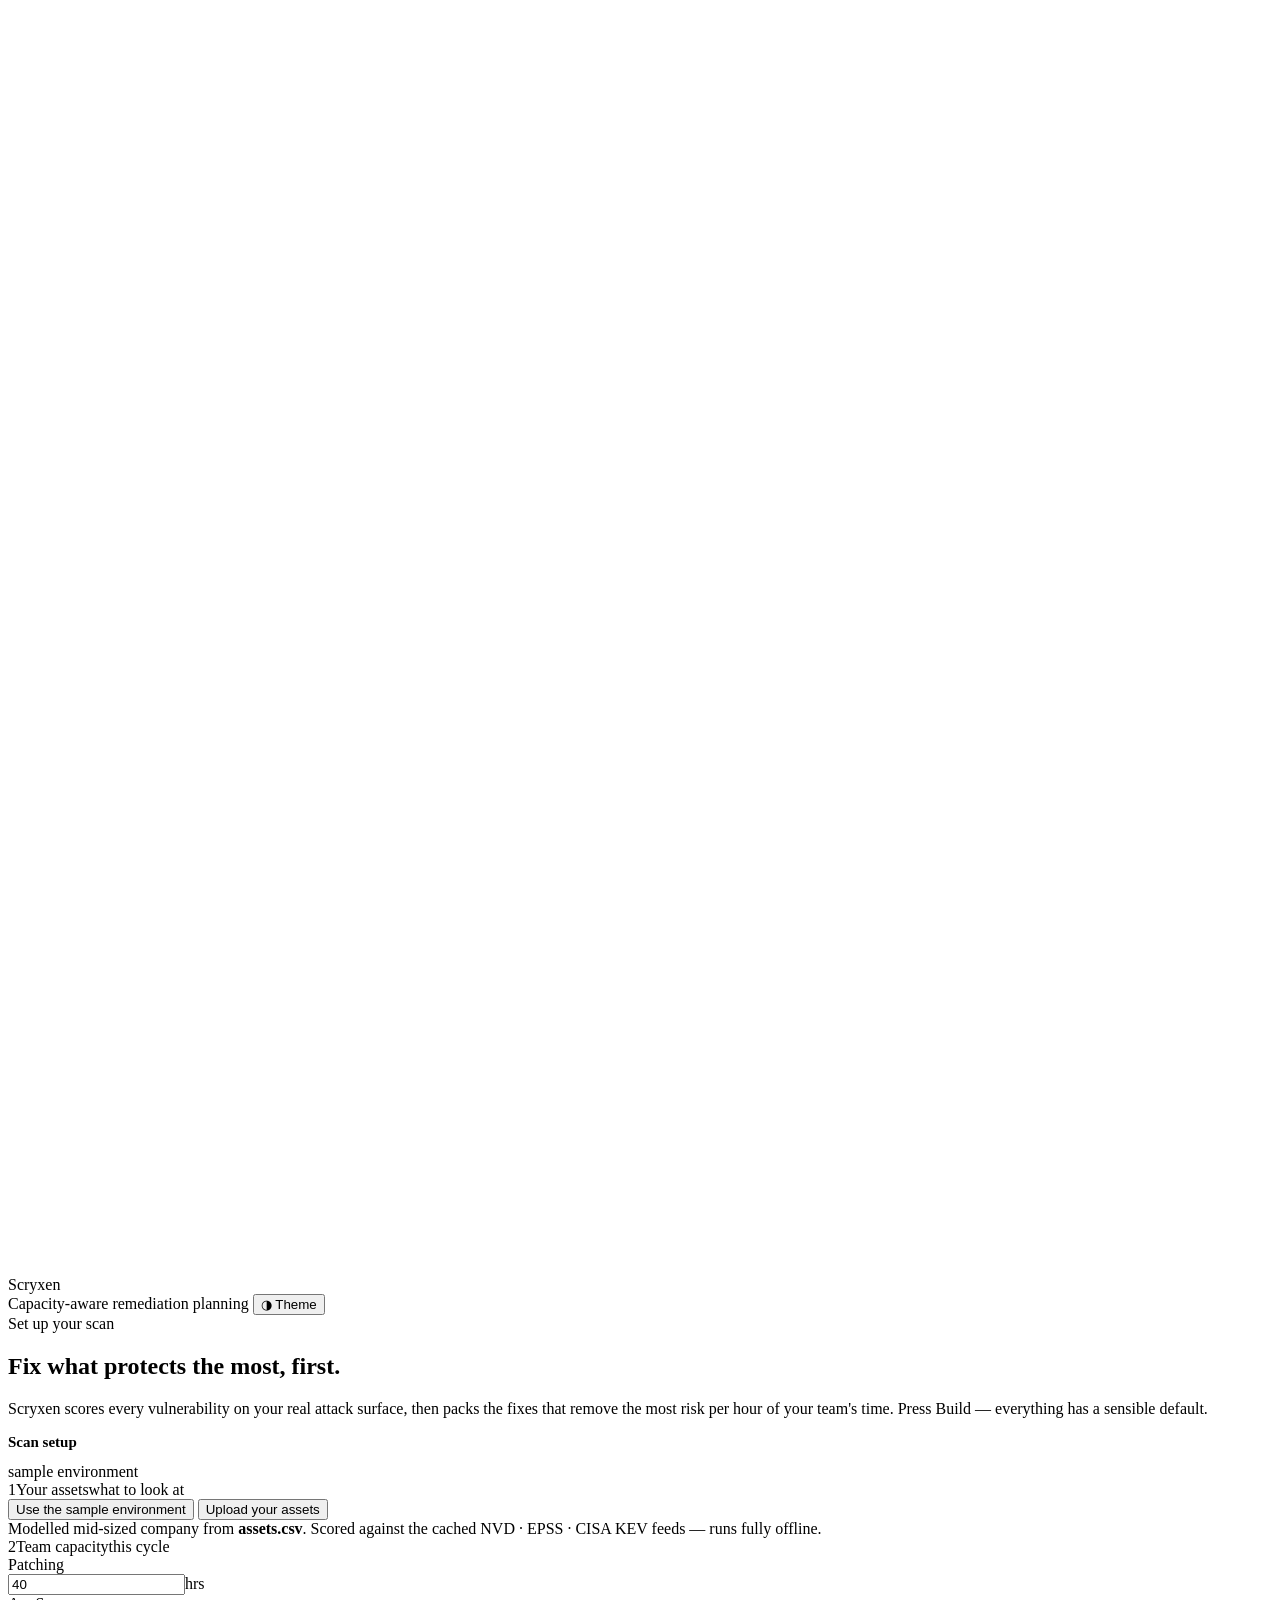
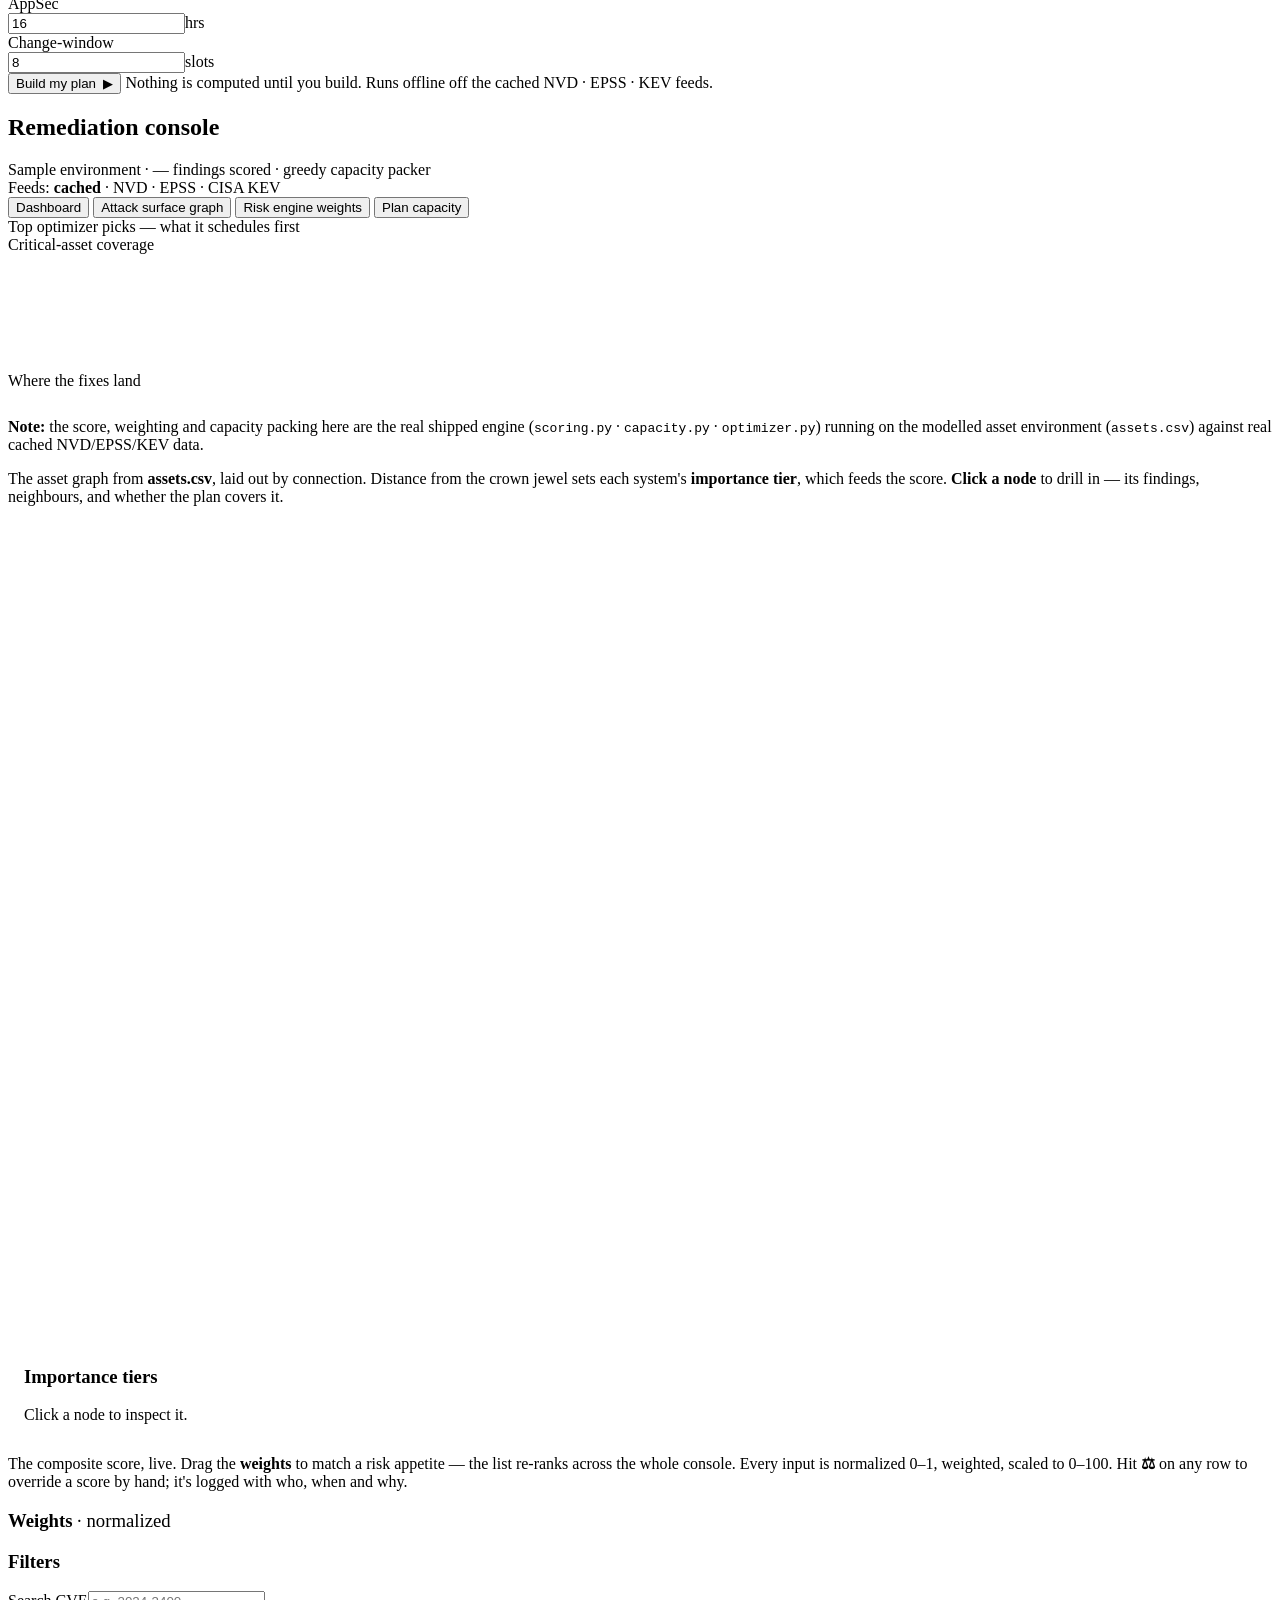
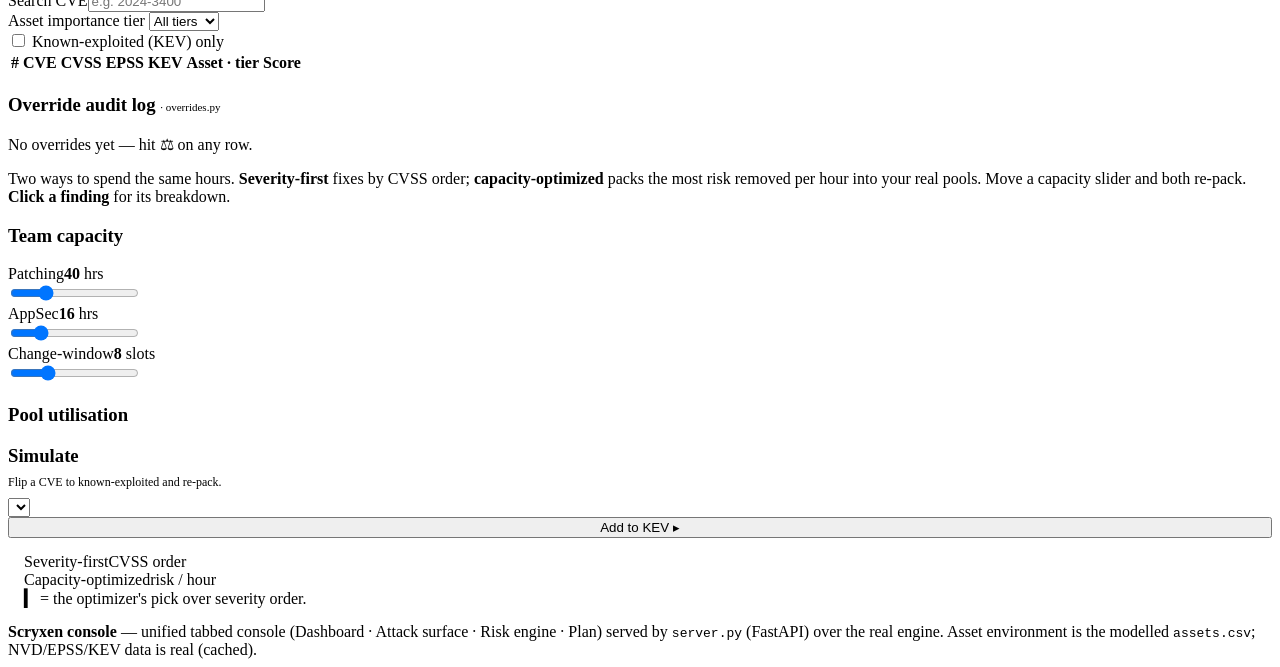
==== web/index.html @ 6d4374c4 "Rebuild console as a FastAPI web app; retire Streamlit (epic #6) The approved v2 design is a bespoke" ====
<!doctype html>
<html lang="en">
<head>
<meta charset="utf-8">
<meta name="viewport" content="width=device-width,initial-scale=1">
<title>Scryxen — Remediation Console</title>
<link rel="stylesheet" href="/static/styles.css">
</head>
<body>

<div class="topbar"><div class="wrap">
  <div class="brand">
    <svg class="glyph" viewBox="0 0 32 32" fill="none" aria-hidden="true">
      <circle cx="16" cy="16" r="13" stroke="var(--accent)" stroke-width="2"/>
      <circle cx="16" cy="16" r="5.4" stroke="var(--accent)" stroke-width="2"/>
      <circle cx="16" cy="16" r="1.9" fill="var(--accent)"/>
      <path d="M16 3v4M16 25v4M3 16h4M25 16h4" stroke="var(--accent)" stroke-width="2" stroke-linecap="round"/>
    </svg>
    Scryxen
  </div>
  <span class="tag">Capacity-aware remediation planning</span>
  <span class="spacer"></span>
  <button class="tbtn" id="editBtn" style="display:none" onclick="showIntake()">◀ Edit scan</button>
  <button class="tbtn" onclick="toggleTheme()" aria-label="Toggle theme"><span id="themeIcon">◑</span> Theme</button>
</div></div>

<!-- INTAKE -->
<section id="intake"><div class="wrap">
  <div class="hero">
    <div class="eyebrow">Set up your scan</div>
    <h1>Fix what protects the most, first.</h1>
    <p>Scryxen scores every vulnerability on your real attack surface, then packs the fixes that remove the most risk per hour of your team's time. Press Build — everything has a sensible default.</p>
  </div>
  <div class="setup card">
    <div class="setup-h"><h2 style="font-size:15px">Scan setup</h2><span class="pill t-medium"><span class="dot bg-medium"></span><span id="setupMeta">sample environment</span></span></div>
    <div class="step">
      <div class="step-lab"><span class="step-num">1</span><span class="t">Your assets</span><span class="h">what to look at</span></div>
      <div class="seg" role="group" aria-label="Asset source">
        <button aria-pressed="true" onclick="segPick(this)">Use the sample environment</button>
        <button aria-pressed="false" onclick="segPick(this)" title="CSV upload is a later story">Upload your assets</button>
      </div>
      <div class="drop">Modelled mid-sized company from <b>assets.csv</b>. Scored against the cached NVD · EPSS · CISA&nbsp;KEV feeds — runs fully offline.</div>
    </div>
    <div class="step">
      <div class="step-lab"><span class="step-num">2</span><span class="t">Team capacity</span><span class="h">this cycle</span></div>
      <div class="caps">
        <div class="cap"><div class="l">Patching</div><div class="v"><input id="ci_pat" value="40"><span class="u">hrs</span></div></div>
        <div class="cap"><div class="l">AppSec</div><div class="v"><input id="ci_app" value="16"><span class="u">hrs</span></div></div>
        <div class="cap"><div class="l">Change-window</div><div class="v"><input id="ci_cw" value="8"><span class="u">slots</span></div></div>
      </div>
    </div>
    <div class="build">
      <button class="primary" onclick="showBoard()">Build my plan&nbsp;&nbsp;▶</button>
      <span class="note">Nothing is computed until you build. Runs offline off the cached NVD · EPSS · KEV feeds.</span>
    </div>
  </div>
</div></section>

<!-- BOARD -->
<section id="board"><div class="wrap">
  <div class="board-head">
    <div><h2>Remediation console</h2><div class="meta"><span id="metaSource">Sample environment</span> · <span id="metaFindings">—</span> findings scored · greedy capacity packer</div></div>
    <span class="src"><span class="live"></span> Feeds: <b style="color:var(--good);font-weight:640">cached</b> · NVD · EPSS · CISA&nbsp;KEV</span>
  </div>

  <nav class="tabs" id="tabs">
    <button data-tab="dash" class="active">Dashboard</button>
    <button data-tab="map">Attack surface <span class="pip">graph</span></button>
    <button data-tab="engine">Risk engine <span class="pip">weights</span></button>
    <button data-tab="plan">Plan <span class="pip">capacity</span></button>
  </nav>

  <!-- DASHBOARD -->
  <div class="view active" id="view-dash">
    <div class="kpis" id="kpis"></div>
    <div class="ov-grid">
      <div class="card">
        <div class="card-h">Top optimizer picks <span class="sub">— what it schedules first</span></div>
        <div id="topPicks"></div>
      </div>
      <div style="display:flex; flex-direction:column; gap:18px">
        <div class="card">
          <div class="card-h">Critical-asset coverage</div>
          <div class="donut"><svg width="96" height="96" viewBox="0 0 42 42" id="donut"></svg>
            <div class="lgd" id="donutLgd"></div></div>
        </div>
        <div class="card">
          <div class="card-h">Where the fixes land</div>
          <div style="padding:14px 16px" id="tierSpread"></div>
        </div>
      </div>
    </div>
    <div class="caveat"><b>Note:</b> the score, weighting and capacity packing here are the real shipped engine (<code>scoring.py</code> · <code>capacity.py</code> · <code>optimizer.py</code>) running on the modelled asset environment (<code>assets.csv</code>) against real cached NVD/EPSS/KEV data.</div>
  </div>

  <!-- ATTACK SURFACE -->
  <div class="view" id="view-map">
    <p class="sec-note">The asset graph from <b>assets.csv</b>, laid out by connection. Distance from the crown jewel sets each system's <b>importance tier</b>, which feeds the score. <b>Click a node</b> to drill in — its findings, neighbours, and whether the plan covers it.</p>
    <div class="mapgrid">
      <div class="card mapcard"><svg class="net" id="net" viewBox="0 0 940 600" role="img" aria-label="Asset connection graph"></svg></div>
      <div class="side">
        <div class="card" style="padding:14px 16px">
          <h3>Importance tiers</h3>
          <div class="legend" id="legend"></div>
          <div class="detail" id="detail"><div class="empty">Click a node to inspect it.</div></div>
        </div>
      </div>
    </div>
  </div>

  <!-- RISK ENGINE -->
  <div class="view" id="view-engine">
    <p class="sec-note">The composite score, live. Drag the <b>weights</b> to match a risk appetite — the list re-ranks across the whole console. Every input is normalized 0–1, weighted, scaled to 0–100. Hit <b>⚖</b> on any row to override a score by hand; it's logged with who, when and why.</p>
    <div class="enginegrid">
      <div class="card controls">
        <h3>Weights <span style="text-transform:none;letter-spacing:0;font-weight:400;color:var(--ink-3)">· normalized</span></h3>
        <div class="presets" id="presets"></div>
        <div id="sliders" style="margin-top:10px"></div>
        <h3>Filters</h3>
        <div class="fld"><label>Search CVE</label><input type="text" id="search" placeholder="e.g. 2024-3400"></div>
        <div class="fld"><label>Asset importance tier</label>
          <select id="ftier"><option value="">All tiers</option><option>critical</option><option>high</option><option>medium</option><option>low</option></select></div>
        <label class="togg"><input type="checkbox" id="fkev"> Known-exploited (KEV) only</label>
      </div>
      <div>
        <div class="tablehead"><div class="count" id="count"></div><div class="count" id="wsum"></div></div>
        <div class="card scroll">
          <table><thead><tr><th>#</th><th>CVE</th><th class="r">CVSS</th><th class="r">EPSS</th><th>KEV</th><th>Asset · tier</th><th class="r">Score</th><th></th></tr></thead>
          <tbody id="rows"></tbody></table>
        </div>
        <div class="card audit">
          <h3>Override audit log <span style="font-weight:400;color:var(--ink-3);font-size:11px">· overrides.py</span></h3>
          <div id="auditlog"><div class="aud-empty">No overrides yet — hit ⚖ on any row.</div></div>
        </div>
      </div>
    </div>
  </div>

  <!-- PLAN -->
  <div class="view" id="view-plan">
    <p class="sec-note">Two ways to spend the same hours. <b>Severity-first</b> fixes by CVSS order; <b>capacity-optimized</b> packs the most risk removed per hour into your real pools. Move a capacity slider and both re-pack. <b>Click a finding</b> for its breakdown.</p>
    <div class="plangrid">
      <div class="card controls" style="position:sticky;top:70px">
        <h3>Team capacity</h3>
        <div class="slider"><div class="row"><span>Patching</span><span class="vv"><b id="pv_pat">40</b> hrs</span></div>
          <input type="range" min="0" max="160" value="40" id="cap_pat" oninput="setCap('patching',this.value)"></div>
        <div class="slider"><div class="row"><span>AppSec</span><span class="vv"><b id="pv_app">16</b> hrs</span></div>
          <input type="range" min="0" max="80" value="16" id="cap_app" oninput="setCap('appsec',this.value)"></div>
        <div class="slider"><div class="row"><span>Change-window</span><span class="vv"><b id="pv_cw">8</b> slots</span></div>
          <input type="range" min="0" max="30" value="8" id="cap_cw" oninput="setCap('change_window',this.value)"></div>
        <h3>Pool utilisation</h3>
        <div class="poolbars" id="poolbars"></div>
        <h3 style="margin-bottom:8px">Simulate</h3>
        <p style="font-size:12px;color:var(--ink-2);margin:0 0 8px">Flip a CVE to known-exploited and re-pack.</p>
        <div class="fld"><select id="kevSim"></select></div>
        <button class="ghost" style="width:100%" onclick="toggleKevSim()">Add to KEV ▸</button>
      </div>
      <div class="card"><div style="padding:15px 16px">
        <div class="plans">
          <div>
            <div class="plan-h"><span class="name">Severity-first</span><span class="sub">CVSS order</span></div>
            <div class="rows" id="baseRows"></div>
            <div class="plan-foot" id="baseFoot"></div>
          </div>
          <div>
            <div class="plan-h opt"><span class="name">Capacity-optimized</span><span class="sub">risk / hour</span></div>
            <div class="rows" id="optRows"></div>
            <div class="plan-foot"><span style="color:var(--accent-ink);font-weight:640">▎</span> = the optimizer's pick over severity order.</div>
          </div>
        </div>
      </div></div>
    </div>
  </div>
</div></section>

<div class="footnote">
  <b>Scryxen console</b> — unified tabbed console (Dashboard · Attack surface · Risk engine · Plan) served by <code>server.py</code> (FastAPI) over the real engine. Asset environment is the modelled <code>assets.csv</code>; NVD/EPSS/KEV data is real (cached).
</div>

<div class="scrim" id="scrim" onclick="if(event.target===this)closeModal()"><div class="modal" id="modal" role="dialog" aria-modal="true"></div></div>
<div class="tip" id="tip"></div>

<script src="/static/app.js"></script>
</body>
</html>
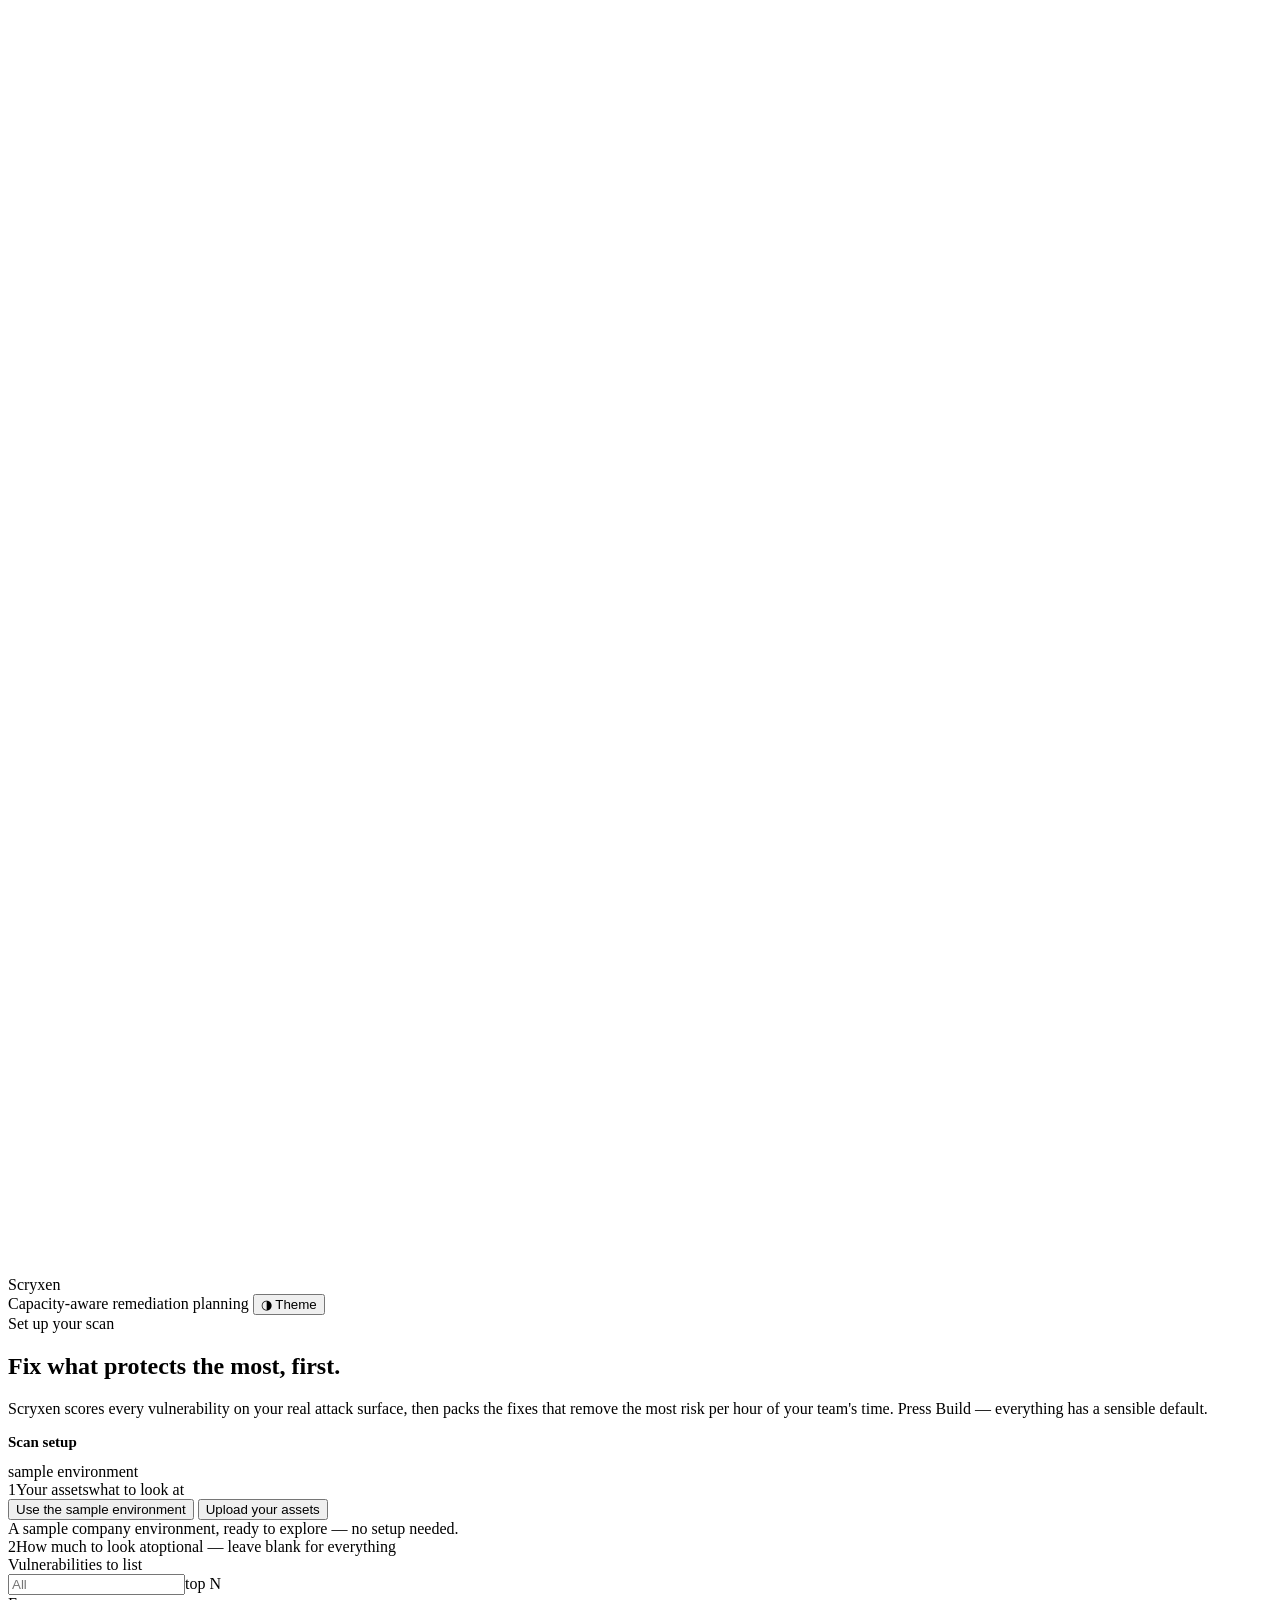
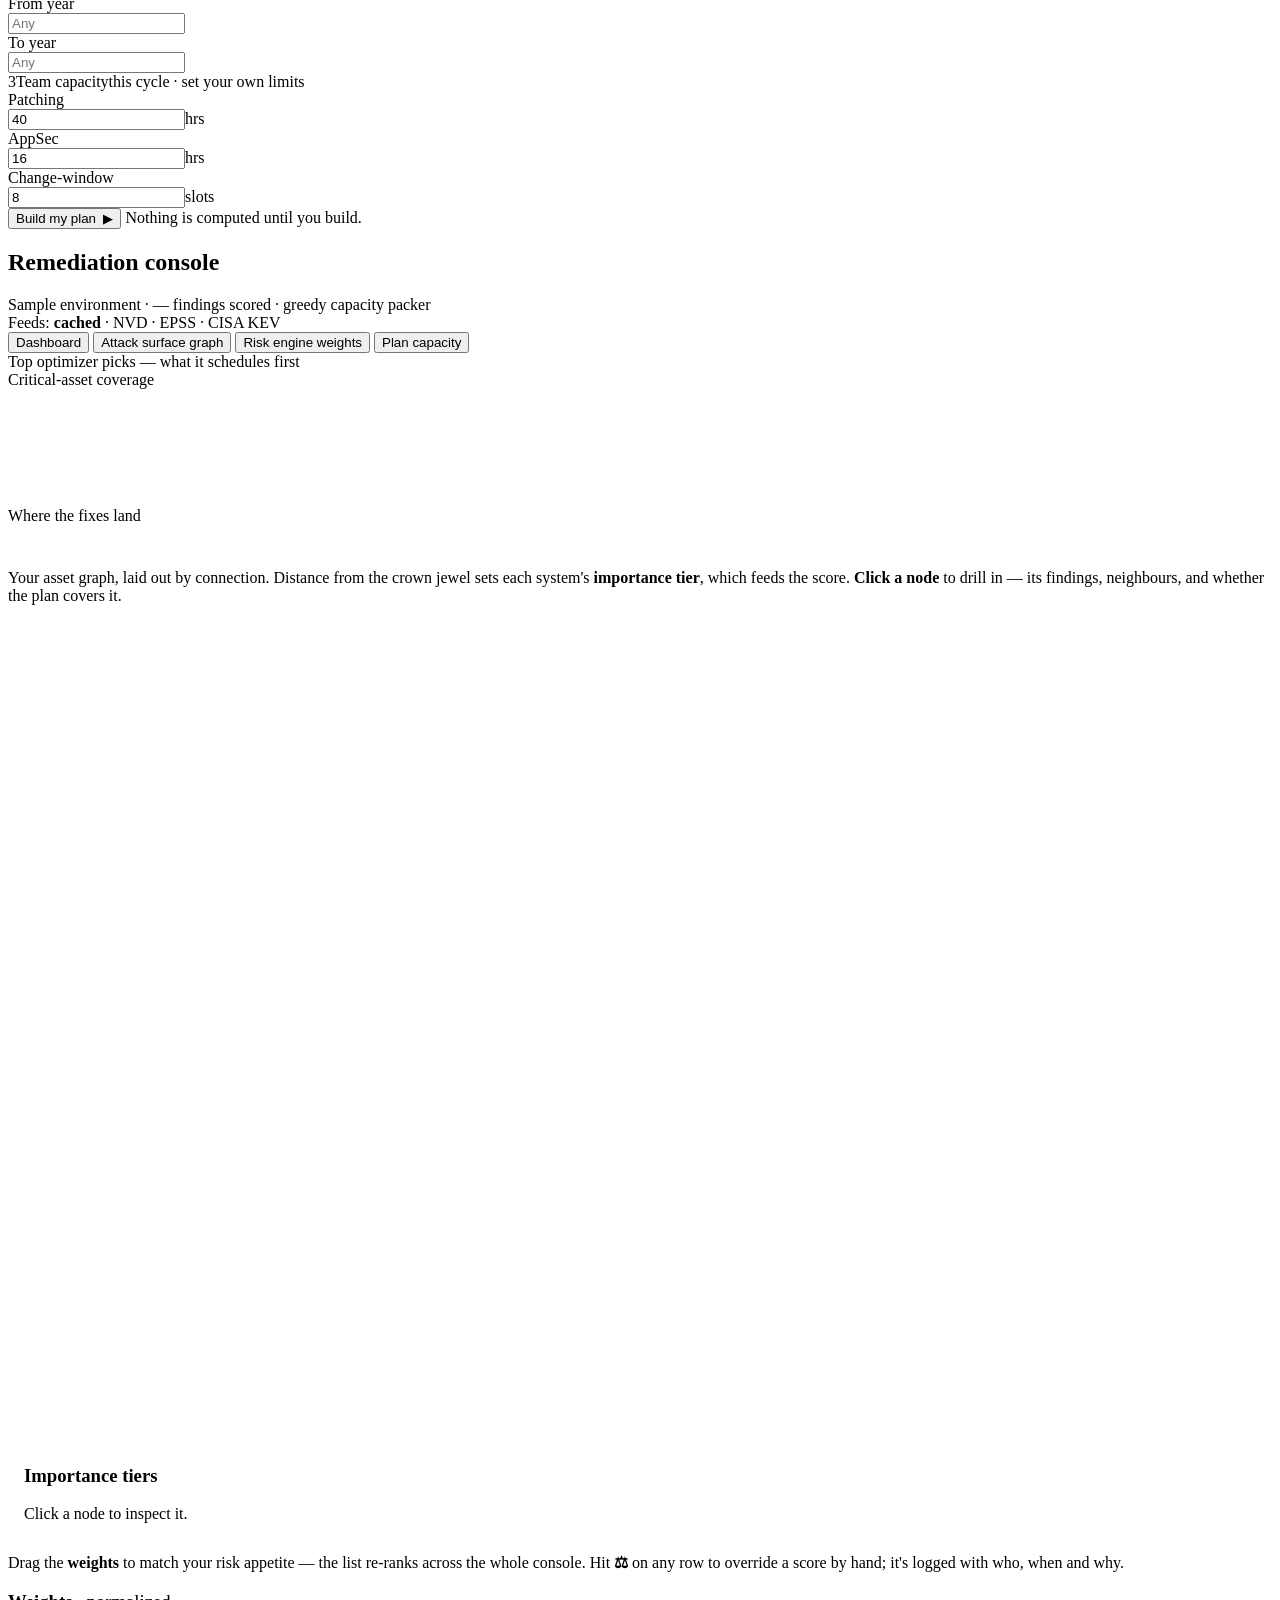
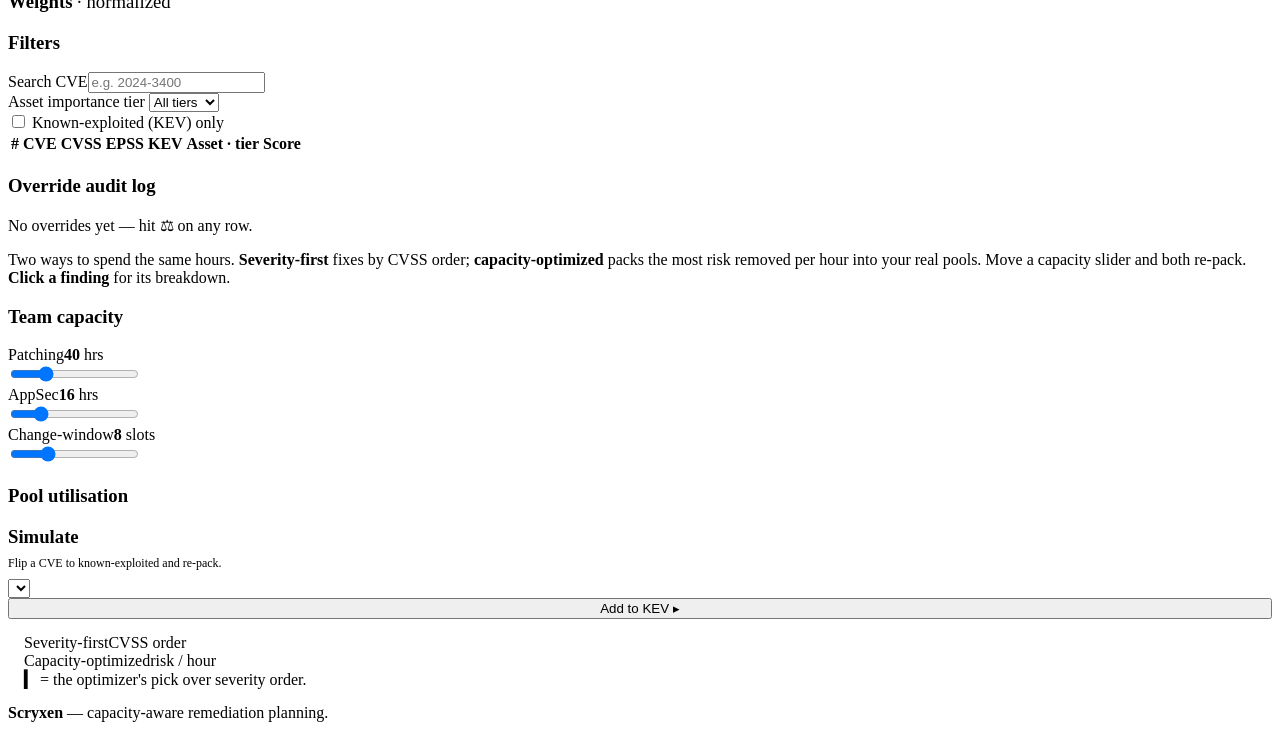
==== commit 6b8a6459: "Intake scope inputs, adaptive capacity max, strip caveat copy (epic #6) Address the open UX feedback" ====
--- a/web/index.html
+++ b/web/index.html
@@ -36,13 +36,26 @@
     <div class="step">
       <div class="step-lab"><span class="step-num">1</span><span class="t">Your assets</span><span class="h">what to look at</span></div>
       <div class="seg" role="group" aria-label="Asset source">
-        <button aria-pressed="true" onclick="segPick(this)">Use the sample environment</button>
-        <button aria-pressed="false" onclick="segPick(this)" title="CSV upload is a later story">Upload your assets</button>
+        <button aria-pressed="true" onclick="segPick(this,'sample')">Use the sample environment</button>
+        <button aria-pressed="false" onclick="segPick(this,'upload')">Upload your assets</button>
       </div>
-      <div class="drop">Modelled mid-sized company from <b>assets.csv</b>. Scored against the cached NVD · EPSS · CISA&nbsp;KEV feeds — runs fully offline.</div>
+      <div class="drop" id="dropSample" title="A modelled mid-sized company, scored against cached NVD · EPSS · CISA KEV feeds. Runs fully offline.">A sample company environment, ready to explore — no setup needed.</div>
+      <div class="drop drop-up" id="dropUpload" style="display:none" onclick="$('assetFile').click()" ondragover="event.preventDefault();this.classList.add('over')" ondragleave="this.classList.remove('over')" ondrop="onDropFile(event)">
+        <input type="file" id="assetFile" accept=".csv,text/csv" hidden onchange="onPickFile(event)">
+        <div id="uploadIdle"><b>Choose a CSV</b> or drag one here.<br><span class="up-hint">Needs columns: asset_id, name, criticality, crown_jewel, connections, vendor. Scored offline against the cached feeds.</span></div>
+        <div id="uploadStatus" class="up-status" style="display:none"></div>
+      </div>
     </div>
     <div class="step">
-      <div class="step-lab"><span class="step-num">2</span><span class="t">Team capacity</span><span class="h">this cycle</span></div>
+      <div class="step-lab"><span class="step-num">2</span><span class="t">How much to look at</span><span class="h">optional — leave blank for everything</span></div>
+      <div class="caps">
+        <div class="cap"><div class="l" title="Keep only the highest-risk N. Blank lists every vulnerability found.">Vulnerabilities to list</div><div class="v"><input id="ci_count" placeholder="All"><span class="u">top&nbsp;N</span></div></div>
+        <div class="cap"><div class="l" title="Earliest CVE disclosure year to include.">From year</div><div class="v"><input id="ci_yfrom" placeholder="Any"></div></div>
+        <div class="cap"><div class="l" title="Latest CVE disclosure year to include.">To year</div><div class="v"><input id="ci_yto" placeholder="Any"></div></div>
+      </div>
+    </div>
+    <div class="step">
+      <div class="step-lab"><span class="step-num">3</span><span class="t">Team capacity</span><span class="h">this cycle · set your own limits</span></div>
       <div class="caps">
         <div class="cap"><div class="l">Patching</div><div class="v"><input id="ci_pat" value="40"><span class="u">hrs</span></div></div>
         <div class="cap"><div class="l">AppSec</div><div class="v"><input id="ci_app" value="16"><span class="u">hrs</span></div></div>
@@ -51,7 +64,7 @@
     </div>
     <div class="build">
       <button class="primary" onclick="showBoard()">Build my plan&nbsp;&nbsp;▶</button>
-      <span class="note">Nothing is computed until you build. Runs offline off the cached NVD · EPSS · KEV feeds.</span>
+      <span class="note">Nothing is computed until you build.</span>
     </div>
   </div>
 </div></section>
@@ -90,12 +103,11 @@
         </div>
       </div>
     </div>
-    <div class="caveat"><b>Note:</b> the score, weighting and capacity packing here are the real shipped engine (<code>scoring.py</code> · <code>capacity.py</code> · <code>optimizer.py</code>) running on the modelled asset environment (<code>assets.csv</code>) against real cached NVD/EPSS/KEV data.</div>
   </div>
 
   <!-- ATTACK SURFACE -->
   <div class="view" id="view-map">
-    <p class="sec-note">The asset graph from <b>assets.csv</b>, laid out by connection. Distance from the crown jewel sets each system's <b>importance tier</b>, which feeds the score. <b>Click a node</b> to drill in — its findings, neighbours, and whether the plan covers it.</p>
+    <p class="sec-note">Your asset graph, laid out by connection. Distance from the crown jewel sets each system's <b>importance tier</b>, which feeds the score. <b>Click a node</b> to drill in — its findings, neighbours, and whether the plan covers it.</p>
     <div class="mapgrid">
       <div class="card mapcard"><svg class="net" id="net" viewBox="0 0 940 600" role="img" aria-label="Asset connection graph"></svg></div>
       <div class="side">
@@ -110,7 +122,7 @@
 
   <!-- RISK ENGINE -->
   <div class="view" id="view-engine">
-    <p class="sec-note">The composite score, live. Drag the <b>weights</b> to match a risk appetite — the list re-ranks across the whole console. Every input is normalized 0–1, weighted, scaled to 0–100. Hit <b>⚖</b> on any row to override a score by hand; it's logged with who, when and why.</p>
+    <p class="sec-note">Drag the <b>weights</b> to match your risk appetite — the list re-ranks across the whole console. Hit <b>⚖</b> on any row to override a score by hand; it's logged with who, when and why.</p>
     <div class="enginegrid">
       <div class="card controls">
         <h3>Weights <span style="text-transform:none;letter-spacing:0;font-weight:400;color:var(--ink-3)">· normalized</span></h3>
@@ -129,7 +141,7 @@
           <tbody id="rows"></tbody></table>
         </div>
         <div class="card audit">
-          <h3>Override audit log <span style="font-weight:400;color:var(--ink-3);font-size:11px">· overrides.py</span></h3>
+          <h3>Override audit log</h3>
           <div id="auditlog"><div class="aud-empty">No overrides yet — hit ⚖ on any row.</div></div>
         </div>
       </div>
@@ -174,7 +186,7 @@
 </div></section>
 
 <div class="footnote">
-  <b>Scryxen console</b> — unified tabbed console (Dashboard · Attack surface · Risk engine · Plan) served by <code>server.py</code> (FastAPI) over the real engine. Asset environment is the modelled <code>assets.csv</code>; NVD/EPSS/KEV data is real (cached).
+  <b>Scryxen</b> — capacity-aware remediation planning.
 </div>
 
 <div class="scrim" id="scrim" onclick="if(event.target===this)closeModal()"><div class="modal" id="modal" role="dialog" aria-modal="true"></div></div>
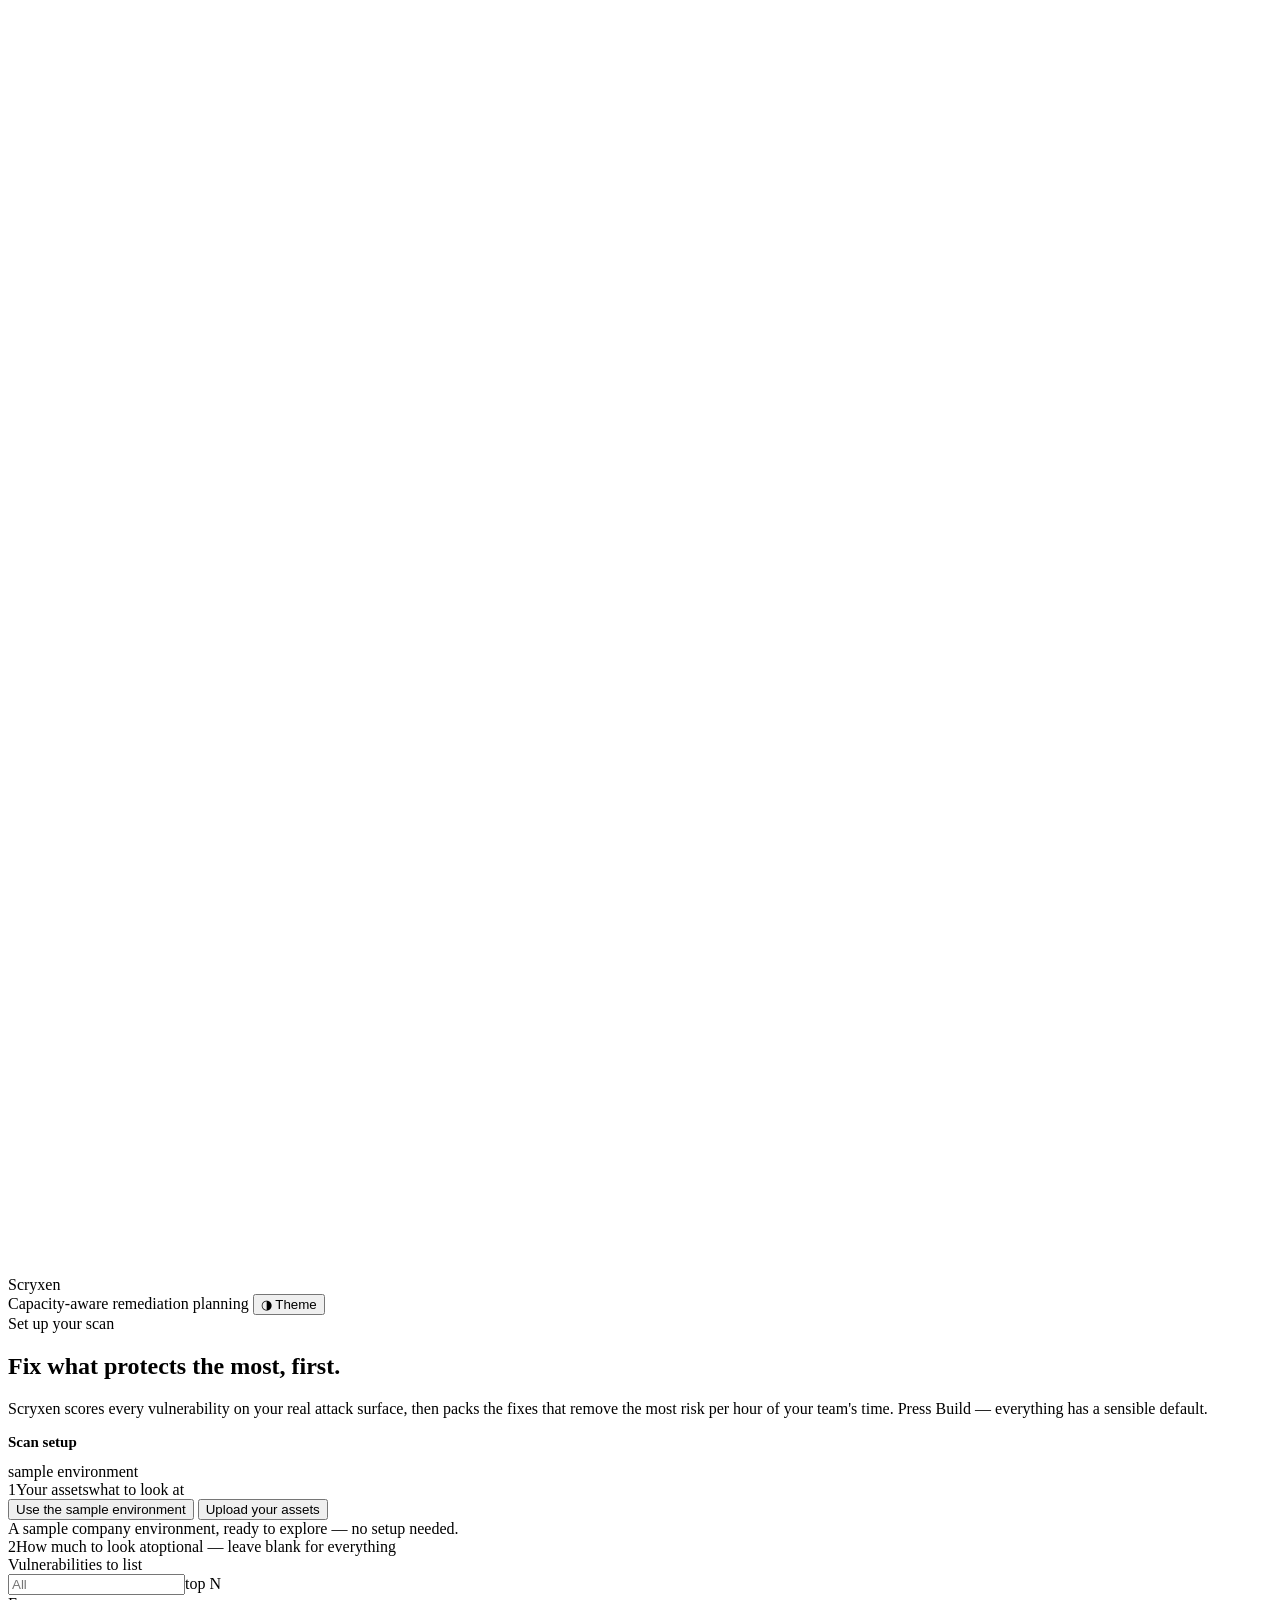
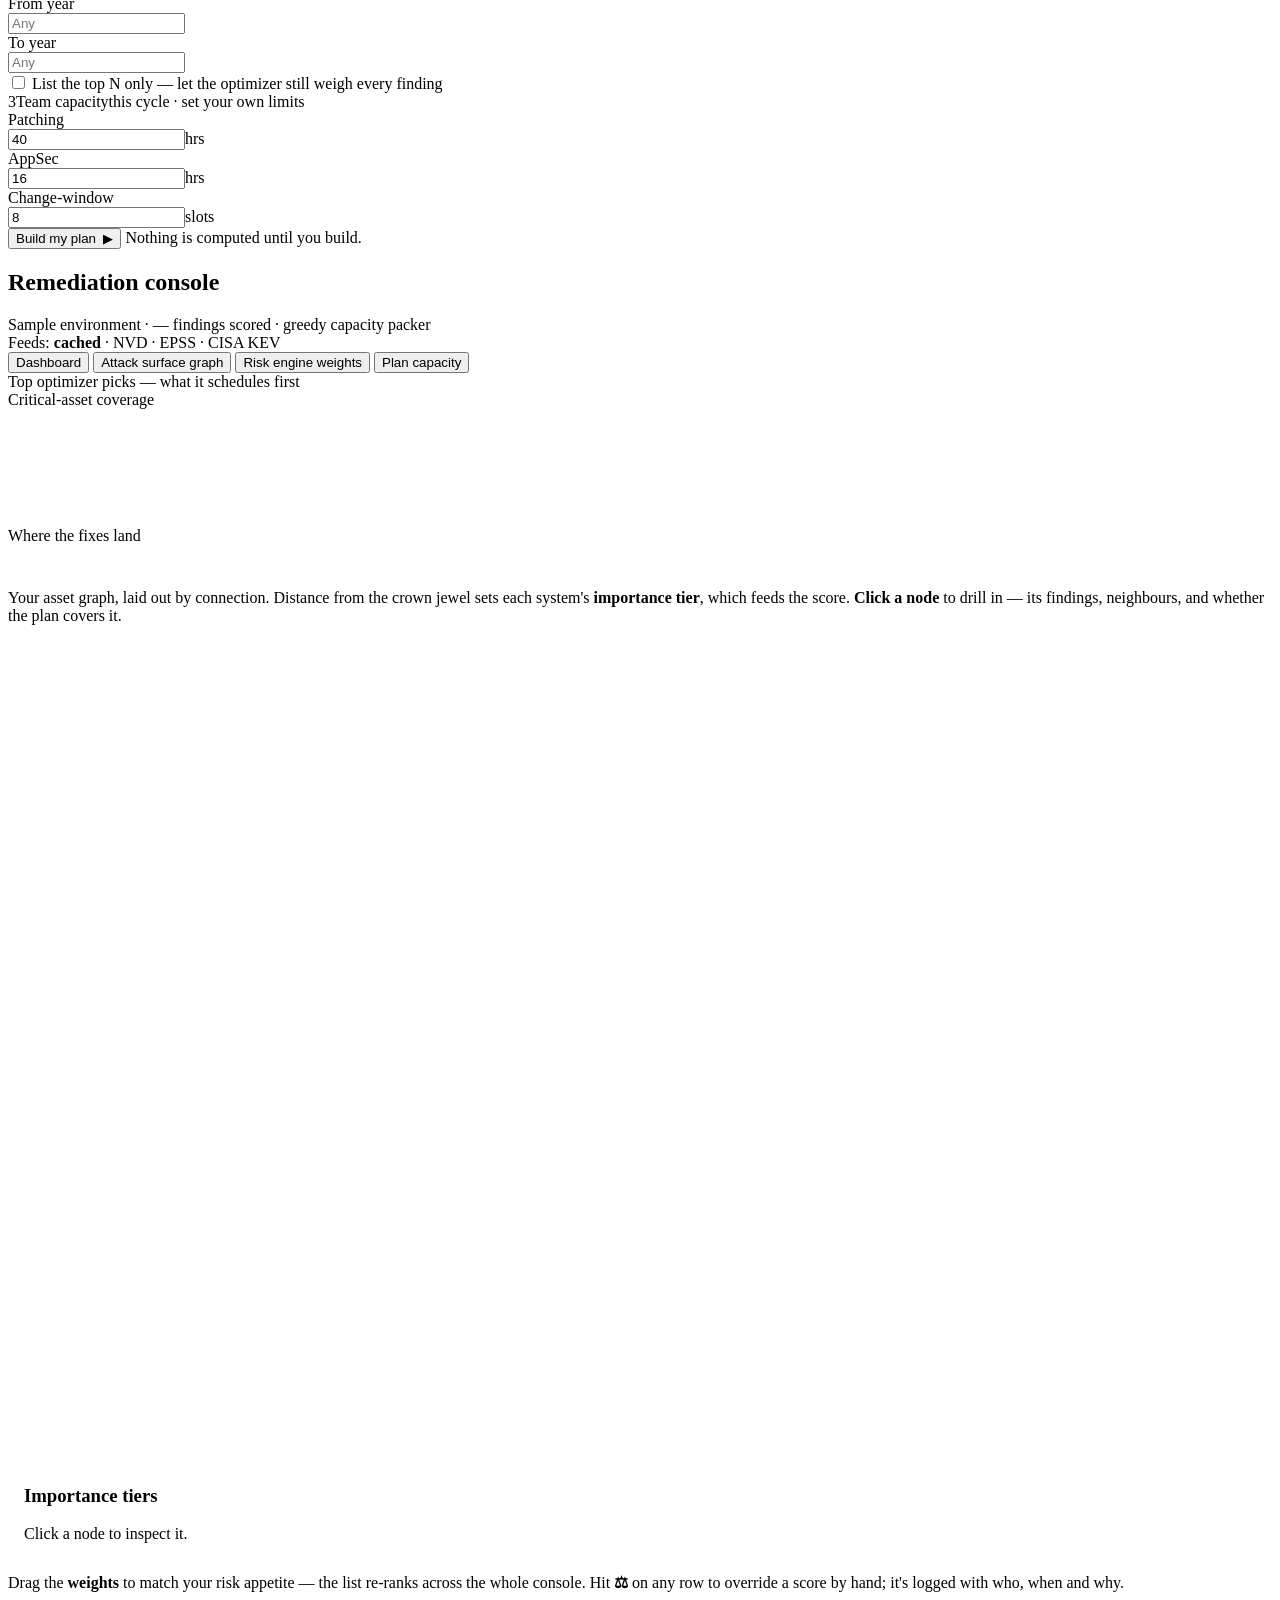
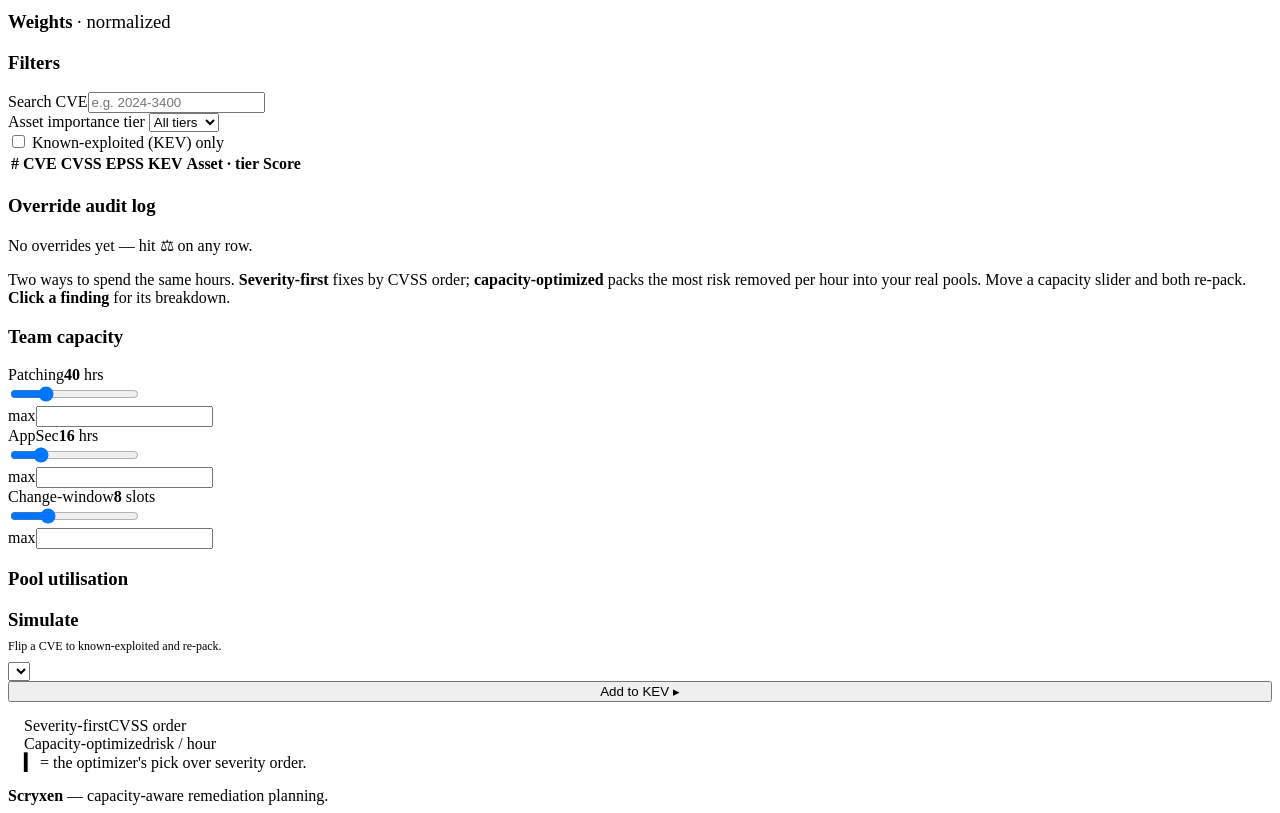
==== commit 47e4b925: "Scope-mode toggle (plan vs display) + typed per-pool capacity max (epic #6) Closes the two open ques" ====
--- a/web/index.html
+++ b/web/index.html
@@ -53,6 +53,9 @@
         <div class="cap"><div class="l" title="Earliest CVE disclosure year to include.">From year</div><div class="v"><input id="ci_yfrom" placeholder="Any"></div></div>
         <div class="cap"><div class="l" title="Latest CVE disclosure year to include.">To year</div><div class="v"><input id="ci_yto" placeholder="Any"></div></div>
       </div>
+      <label class="togg" style="margin-top:11px" title="On: the list shows the top N, but the optimizer still weighs every finding and the KPIs reflect the full set. Off: the top-N also scopes what the optimizer plans over.">
+        <input type="checkbox" id="ci_display_only"> List the top N only — let the optimizer still weigh every finding
+      </label>
     </div>
     <div class="step">
       <div class="step-lab"><span class="step-num">3</span><span class="t">Team capacity</span><span class="h">this cycle · set your own limits</span></div>
@@ -155,11 +158,14 @@
       <div class="card controls" style="position:sticky;top:70px">
         <h3>Team capacity</h3>
         <div class="slider"><div class="row"><span>Patching</span><span class="vv"><b id="pv_pat">40</b> hrs</span></div>
-          <input type="range" min="0" max="160" value="40" id="cap_pat" oninput="setCap('patching',this.value)"></div>
+          <input type="range" min="0" max="160" value="40" id="cap_pat" oninput="setCap('patching',this.value)">
+          <div class="capmax"><label for="cm_pat" title="Highest value this slider allows. Blank tracks the entered budget.">max</label><input id="cm_pat" type="number" min="0" oninput="setCapMax('patching',this.value)"></div></div>
         <div class="slider"><div class="row"><span>AppSec</span><span class="vv"><b id="pv_app">16</b> hrs</span></div>
-          <input type="range" min="0" max="80" value="16" id="cap_app" oninput="setCap('appsec',this.value)"></div>
+          <input type="range" min="0" max="80" value="16" id="cap_app" oninput="setCap('appsec',this.value)">
+          <div class="capmax"><label for="cm_app" title="Highest value this slider allows. Blank tracks the entered budget.">max</label><input id="cm_app" type="number" min="0" oninput="setCapMax('appsec',this.value)"></div></div>
         <div class="slider"><div class="row"><span>Change-window</span><span class="vv"><b id="pv_cw">8</b> slots</span></div>
-          <input type="range" min="0" max="30" value="8" id="cap_cw" oninput="setCap('change_window',this.value)"></div>
+          <input type="range" min="0" max="30" value="8" id="cap_cw" oninput="setCap('change_window',this.value)">
+          <div class="capmax"><label for="cm_cw" title="Highest value this slider allows. Blank tracks the entered budget.">max</label><input id="cm_cw" type="number" min="0" oninput="setCapMax('change_window',this.value)"></div></div>
         <h3>Pool utilisation</h3>
         <div class="poolbars" id="poolbars"></div>
         <h3 style="margin-bottom:8px">Simulate</h3>
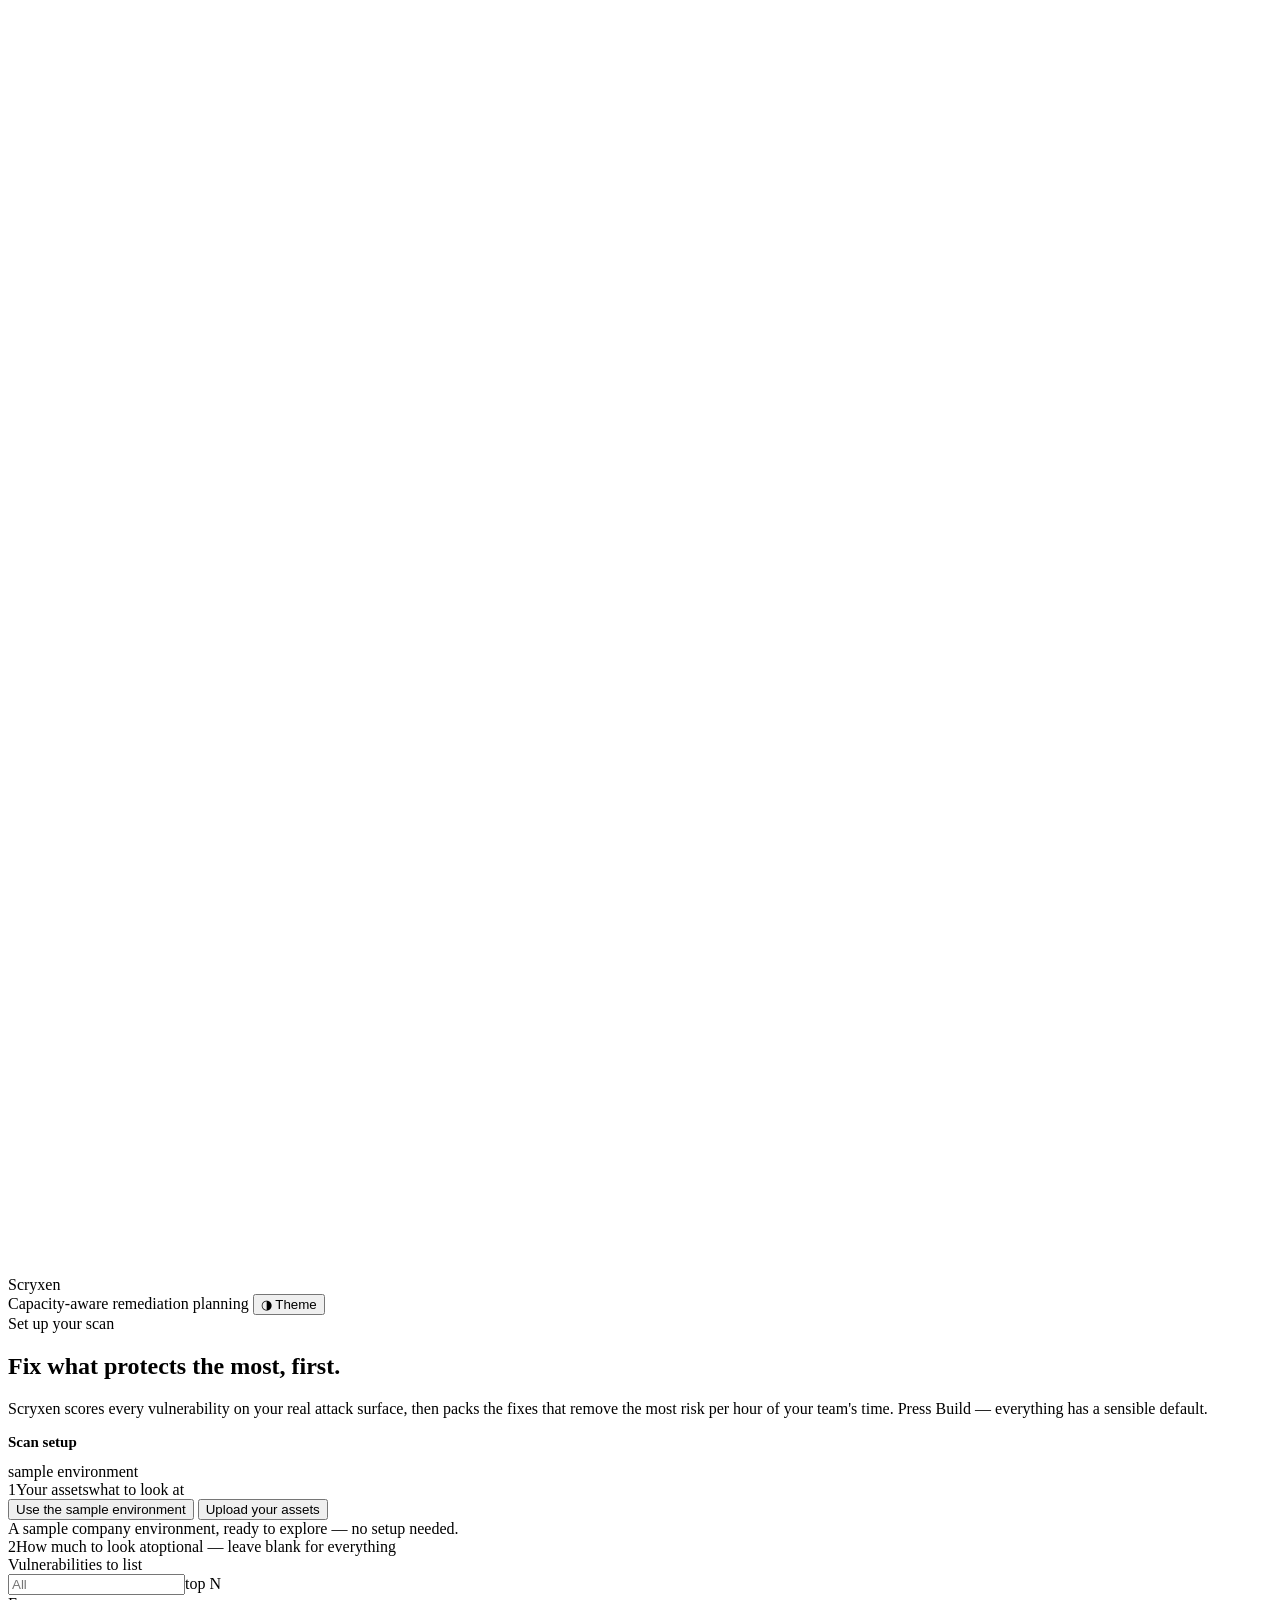
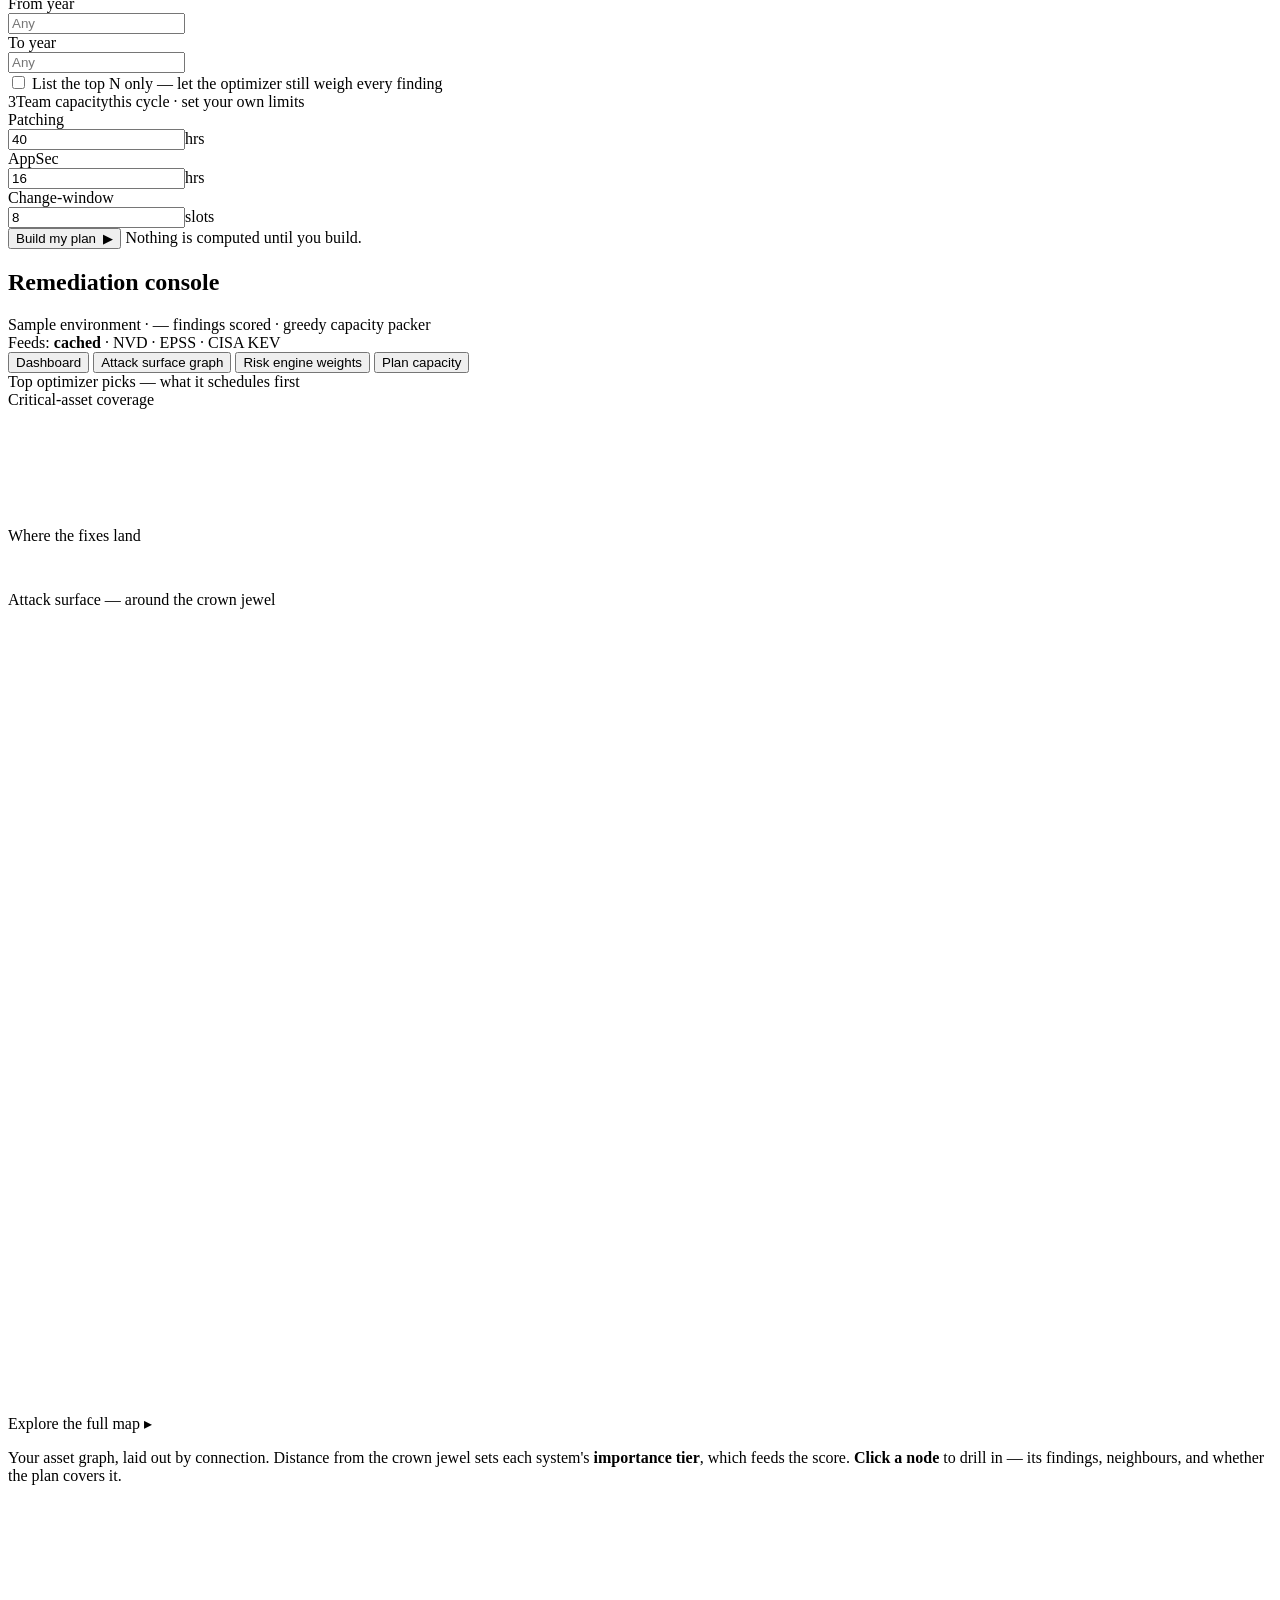
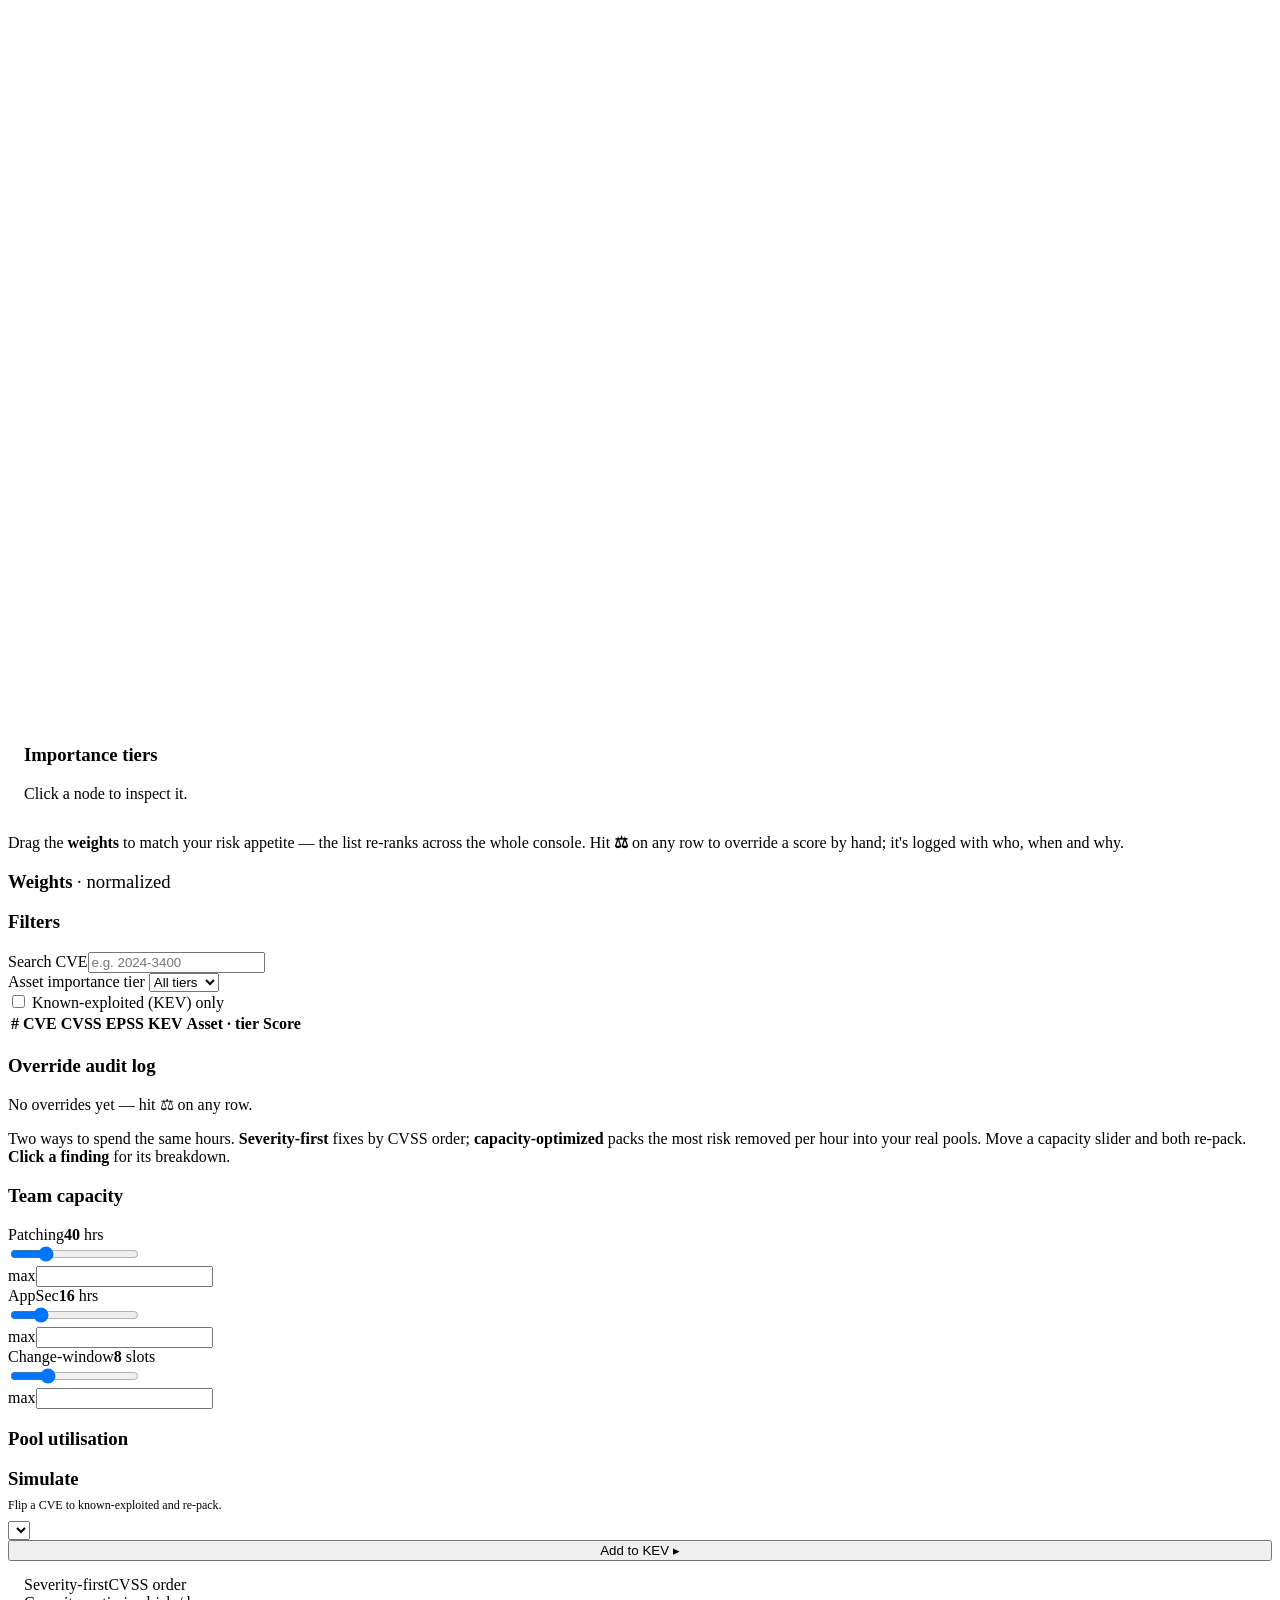
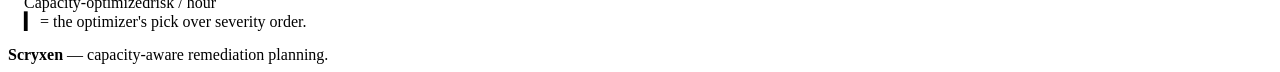
==== commit 58cf716c: "Add Dashboard mini asset-map centred on the crown jewel (rec #3) A compact "zoomed" asset-map card i" ====
--- a/web/index.html
+++ b/web/index.html
@@ -103,6 +103,12 @@
         <div class="card">
           <div class="card-h">Where the fixes land</div>
           <div style="padding:14px 16px" id="tierSpread"></div>
+        </div>
+        <div class="card mini-map-card" id="miniMapCard" role="button" tabindex="0"
+             onclick="gotoMap()" onkeydown="if(event.key==='Enter'||event.key===' '){event.preventDefault();gotoMap()}">
+          <div class="card-h">Attack surface <span class="sub">— around the crown jewel</span></div>
+          <svg class="mini-net" id="miniNet" viewBox="0 0 300 190" role="img" aria-label="Mini asset map centred on the crown jewel"></svg>
+          <div class="mini-foot">Explore the full map ▸</div>
         </div>
       </div>
     </div>
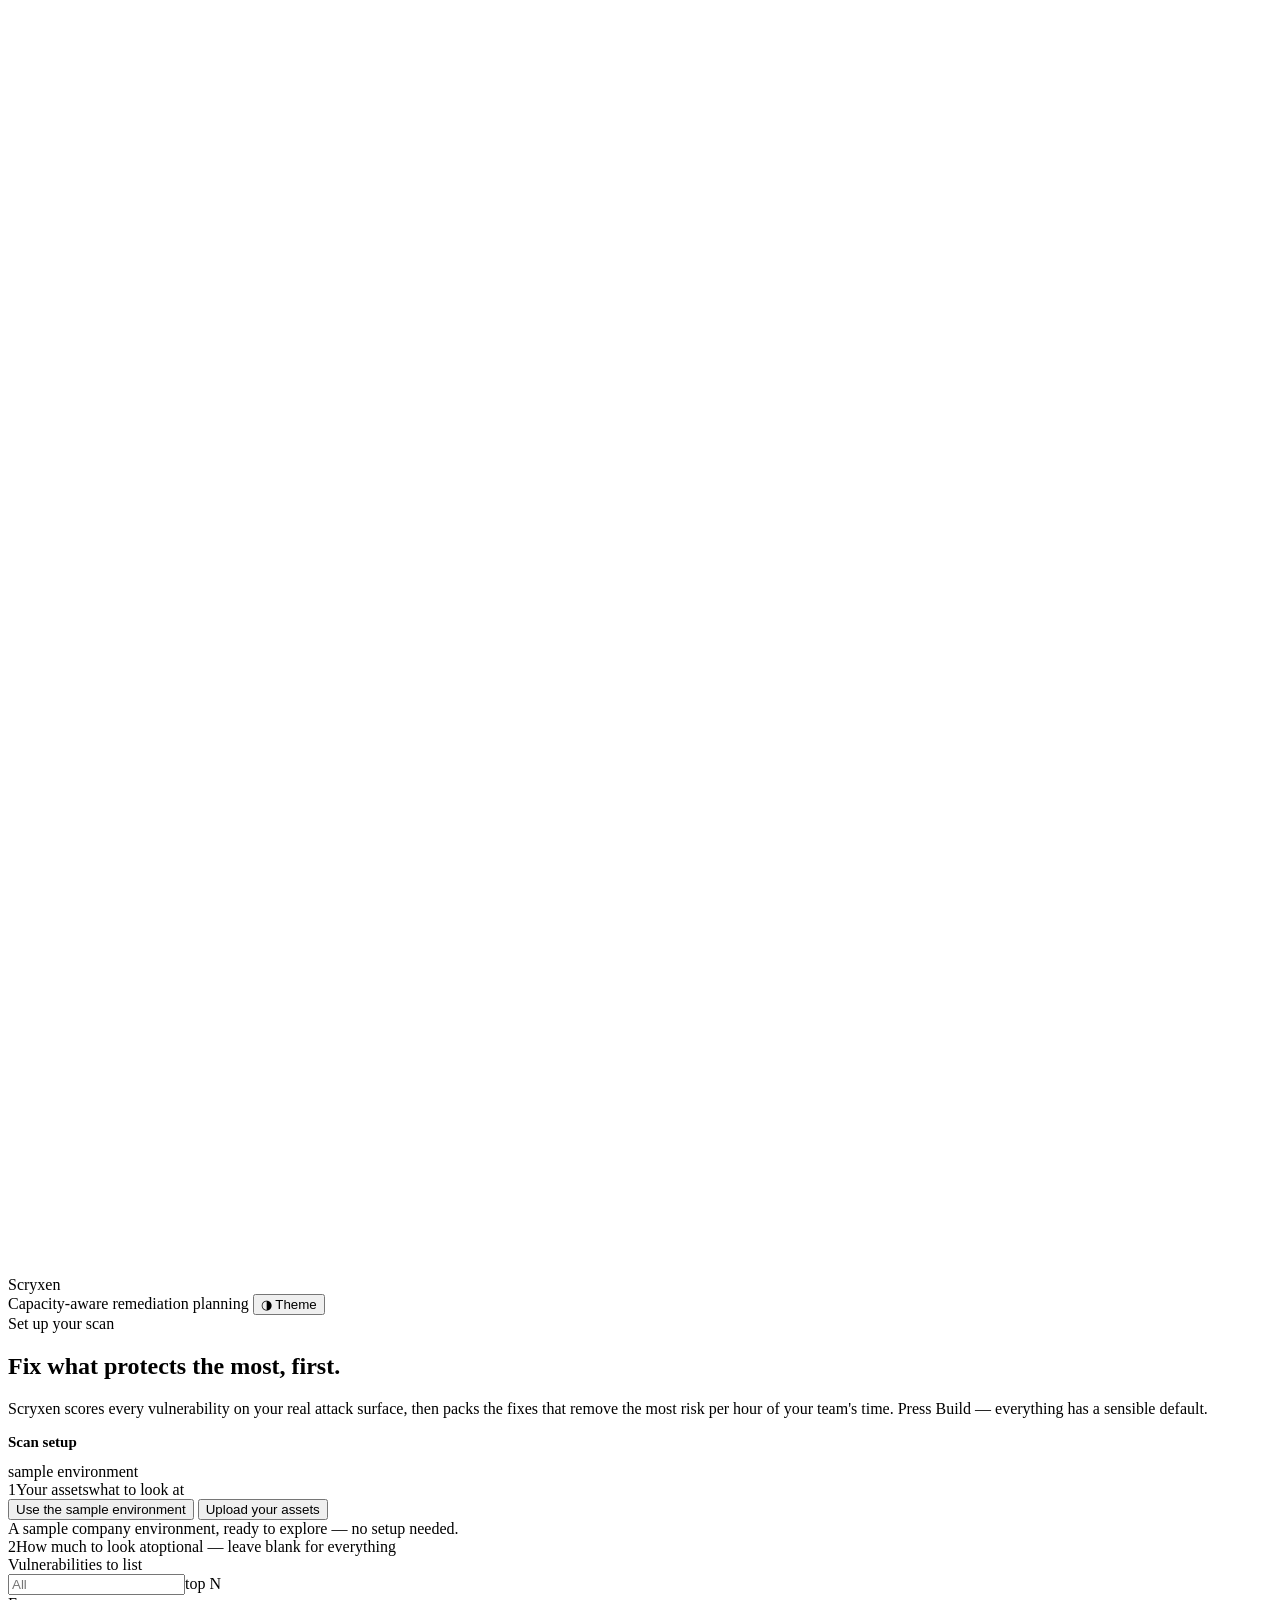
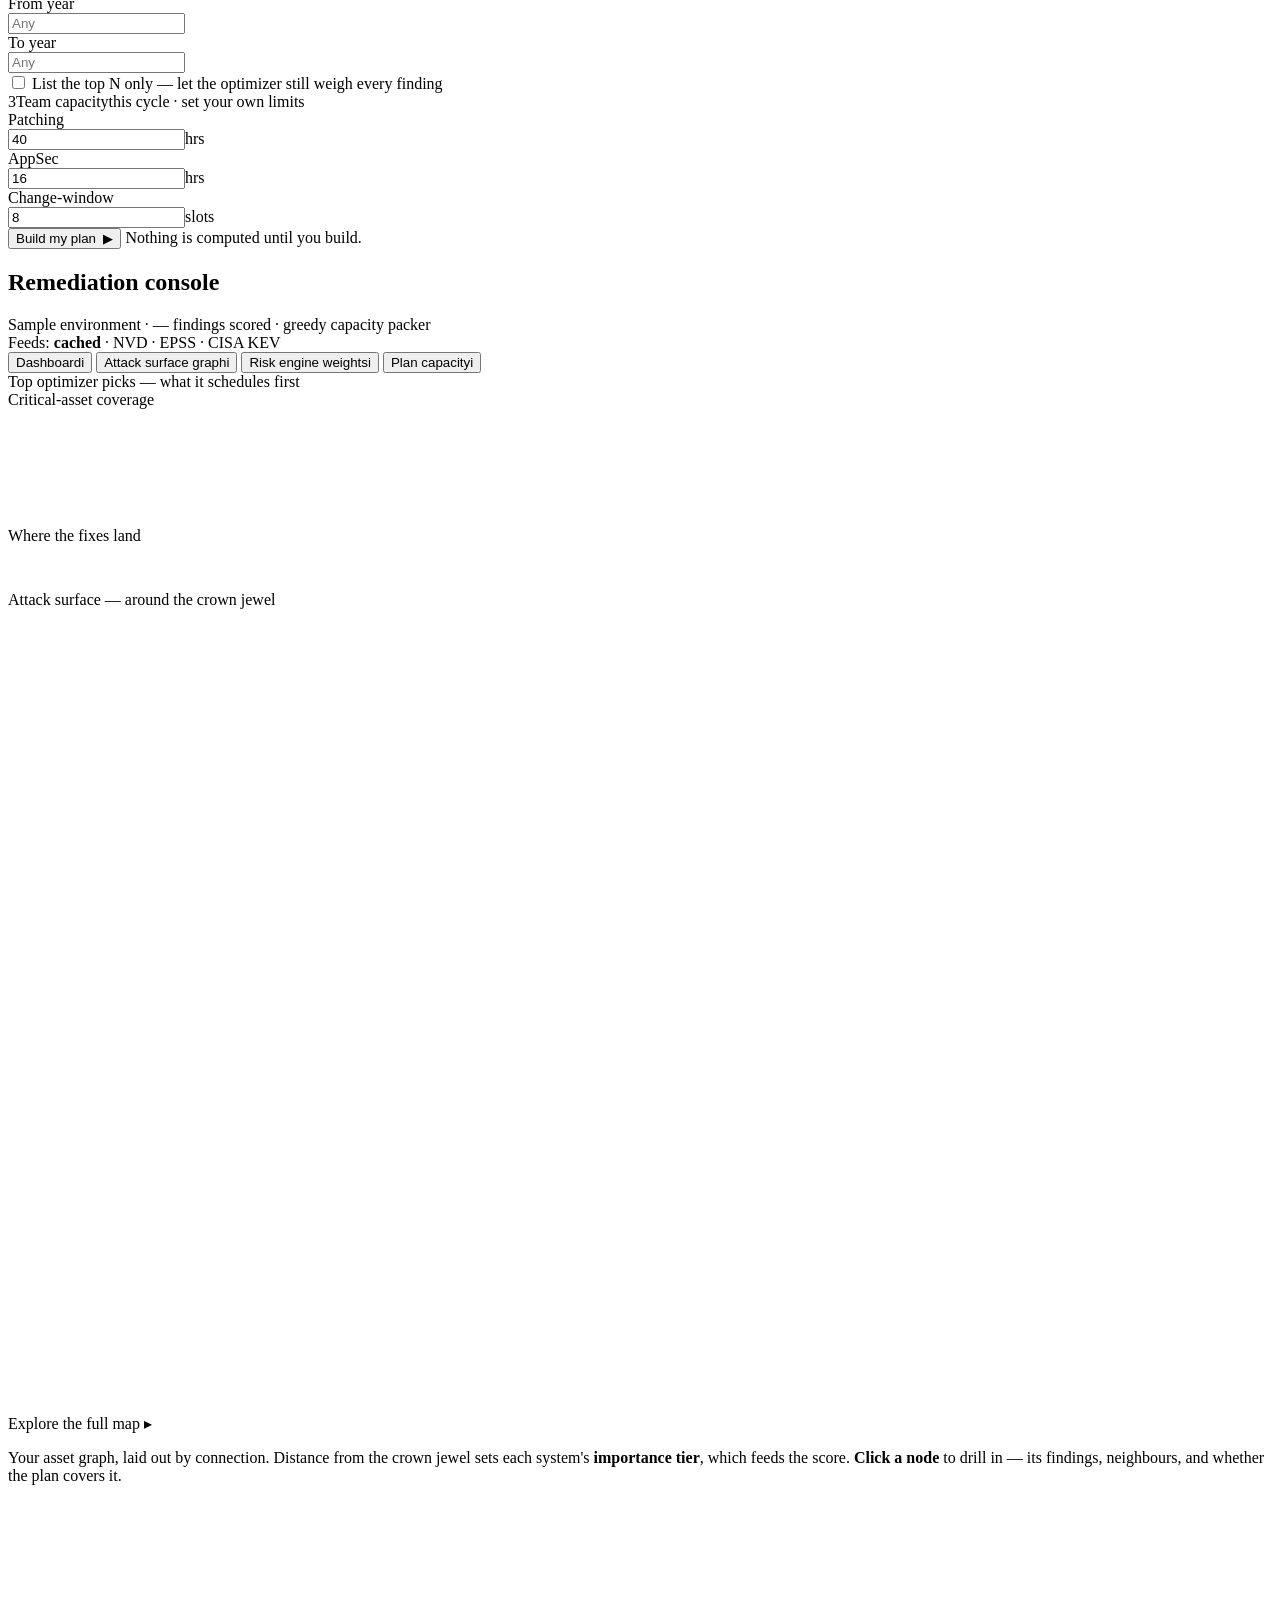
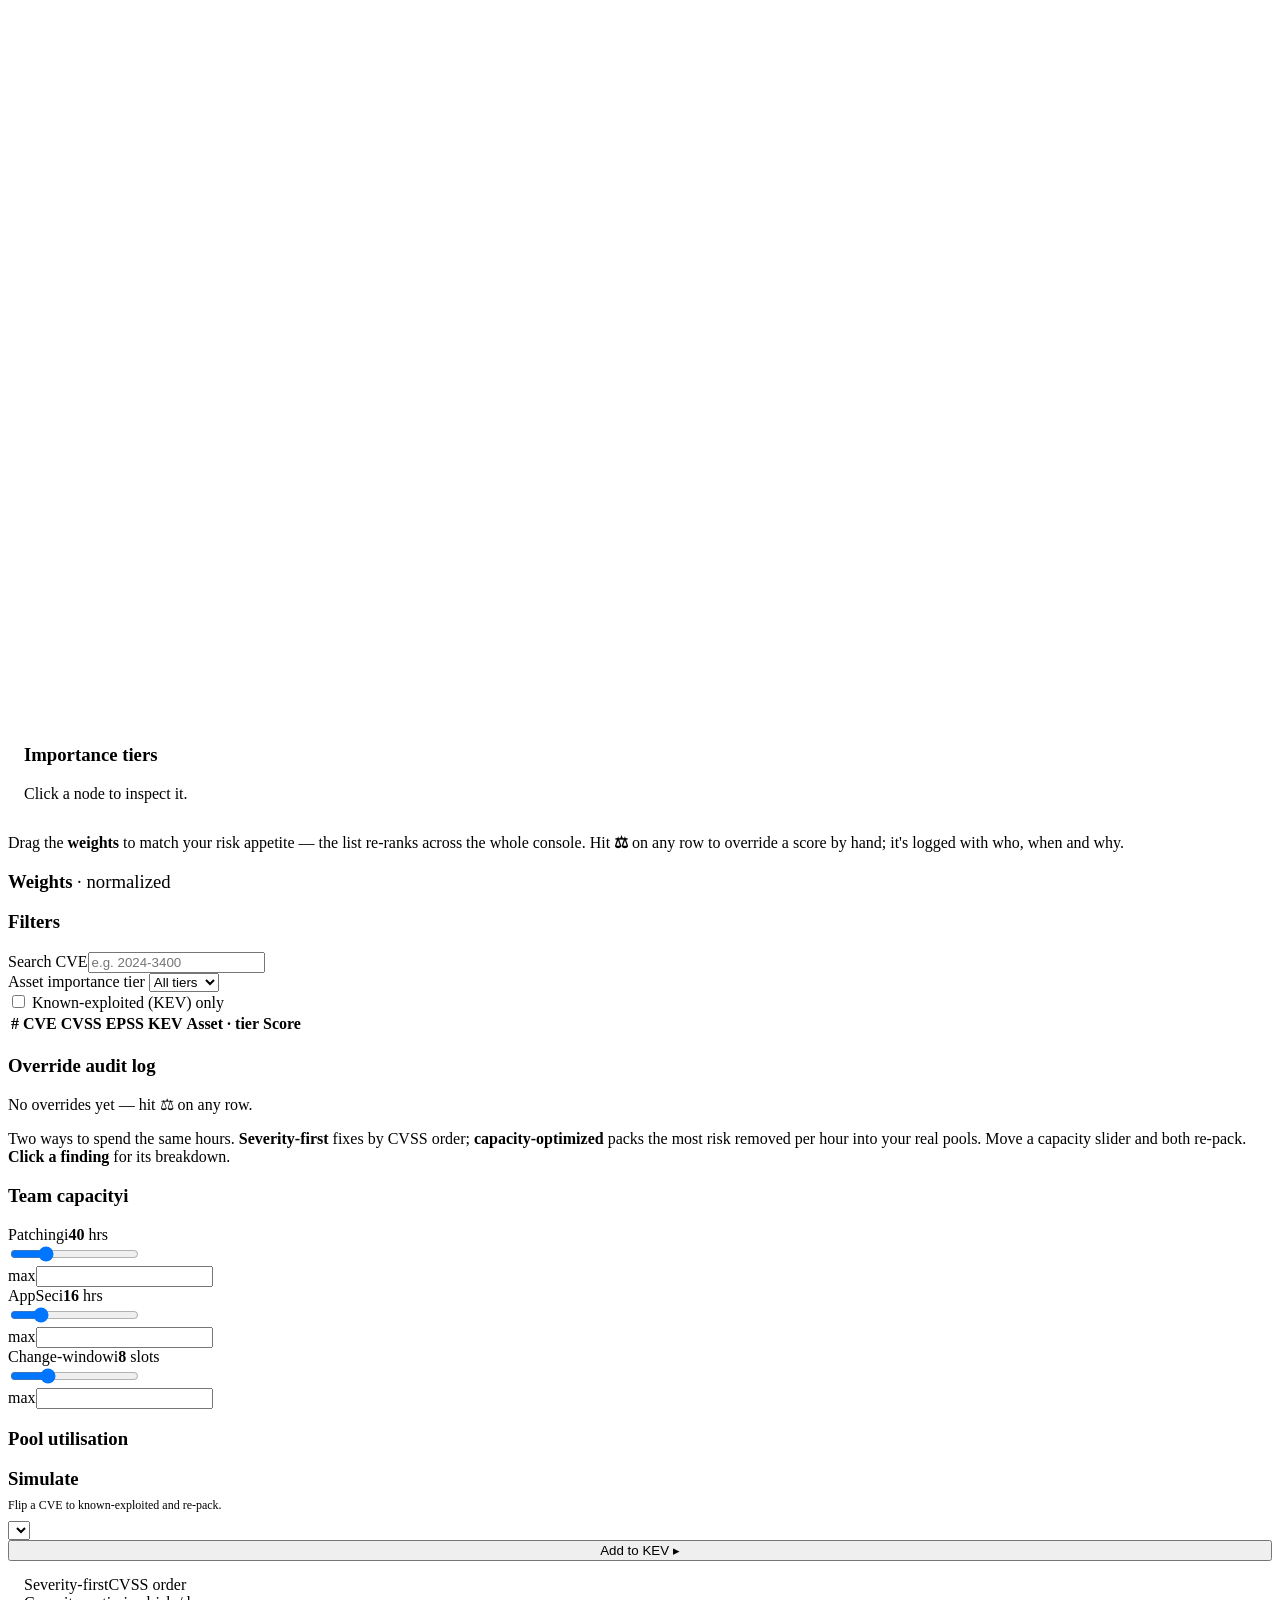
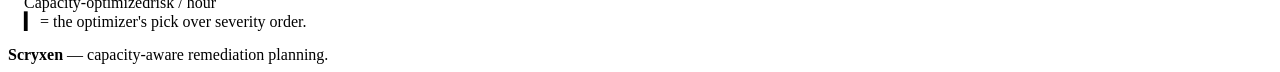
==== commit 50bbe1aa: "Add per-section ⓘ hover-tooltips explaining each aspect (rec #6) A circled-i icon on each of the eig" ====
--- a/web/index.html
+++ b/web/index.html
@@ -80,10 +80,10 @@
   </div>
 
   <nav class="tabs" id="tabs">
-    <button data-tab="dash" class="active">Dashboard</button>
-    <button data-tab="map">Attack surface <span class="pip">graph</span></button>
-    <button data-tab="engine">Risk engine <span class="pip">weights</span></button>
-    <button data-tab="plan">Plan <span class="pip">capacity</span></button>
+    <button data-tab="dash" class="active">Dashboard<span class="info" tabindex="0" aria-label="Dashboard: at-a-glance view of the plan — KPIs, the optimizer's top picks, critical-asset coverage, and where the fixes land." data-tip="At-a-glance view of the plan: KPIs, the optimizer's top picks, critical-asset coverage, and where the fixes land.">i</span></button>
+    <button data-tab="map">Attack surface <span class="pip">graph</span><span class="info" tabindex="0" aria-label="Attack surface: your asset graph laid out by connection. Distance from the crown jewel sets each system's importance tier." data-tip="Your asset graph, laid out by connection. Distance from the crown jewel sets each system's importance tier.">i</span></button>
+    <button data-tab="engine">Risk engine <span class="pip">weights</span><span class="info" tabindex="0" aria-label="Risk engine: the ranked findings table. Tune the scoring weights or override any score by hand — the whole console re-ranks." data-tip="The ranked findings table. Tune the scoring weights or override any score by hand — the whole console re-ranks.">i</span></button>
+    <button data-tab="plan">Plan <span class="pip">capacity</span><span class="info" tabindex="0" aria-label="Plan: two ways to spend the same hours — severity-first vs. capacity-optimized — packed into your real team pools." data-tip="Two ways to spend the same hours — severity-first vs. capacity-optimized — packed into your real team pools.">i</span></button>
   </nav>
 
   <!-- DASHBOARD -->
@@ -162,14 +162,14 @@
     <p class="sec-note">Two ways to spend the same hours. <b>Severity-first</b> fixes by CVSS order; <b>capacity-optimized</b> packs the most risk removed per hour into your real pools. Move a capacity slider and both re-pack. <b>Click a finding</b> for its breakdown.</p>
     <div class="plangrid">
       <div class="card controls" style="position:sticky;top:70px">
-        <h3>Team capacity</h3>
-        <div class="slider"><div class="row"><span>Patching</span><span class="vv"><b id="pv_pat">40</b> hrs</span></div>
+        <h3>Team capacity<span class="info" tabindex="0" aria-label="Team capacity: how many hours (or change slots) each team has this cycle. The optimizer packs fixes to fit these limits." data-tip="How many hours (or change slots) each team has this cycle. The optimizer packs fixes to fit these limits.">i</span></h3>
+        <div class="slider"><div class="row"><span>Patching<span class="info" tabindex="0" aria-label="Patching: effort budget for routine patch and update work, in hours." data-tip="Effort budget for routine patch and update work, in hours.">i</span></span><span class="vv"><b id="pv_pat">40</b> hrs</span></div>
           <input type="range" min="0" max="160" value="40" id="cap_pat" oninput="setCap('patching',this.value)">
           <div class="capmax"><label for="cm_pat" title="Highest value this slider allows. Blank tracks the entered budget.">max</label><input id="cm_pat" type="number" min="0" oninput="setCapMax('patching',this.value)"></div></div>
-        <div class="slider"><div class="row"><span>AppSec</span><span class="vv"><b id="pv_app">16</b> hrs</span></div>
+        <div class="slider"><div class="row"><span>AppSec<span class="info" tabindex="0" aria-label="AppSec: effort budget for application-security fixes — code, config, and dependency work — in hours." data-tip="Effort budget for application-security fixes (code, config, dependency work), in hours.">i</span></span><span class="vv"><b id="pv_app">16</b> hrs</span></div>
           <input type="range" min="0" max="80" value="16" id="cap_app" oninput="setCap('appsec',this.value)">
           <div class="capmax"><label for="cm_app" title="Highest value this slider allows. Blank tracks the entered budget.">max</label><input id="cm_app" type="number" min="0" oninput="setCapMax('appsec',this.value)"></div></div>
-        <div class="slider"><div class="row"><span>Change-window</span><span class="vv"><b id="pv_cw">8</b> slots</span></div>
+        <div class="slider"><div class="row"><span>Change-window<span class="info" tabindex="0" aria-label="Change-window: number of scheduled maintenance slots for higher-risk changes that need a controlled window." data-tip="Number of scheduled maintenance slots for higher-risk changes that need a controlled window.">i</span></span><span class="vv"><b id="pv_cw">8</b> slots</span></div>
           <input type="range" min="0" max="30" value="8" id="cap_cw" oninput="setCap('change_window',this.value)">
           <div class="capmax"><label for="cm_cw" title="Highest value this slider allows. Blank tracks the entered budget.">max</label><input id="cm_cw" type="number" min="0" oninput="setCapMax('change_window',this.value)"></div></div>
         <h3>Pool utilisation</h3>
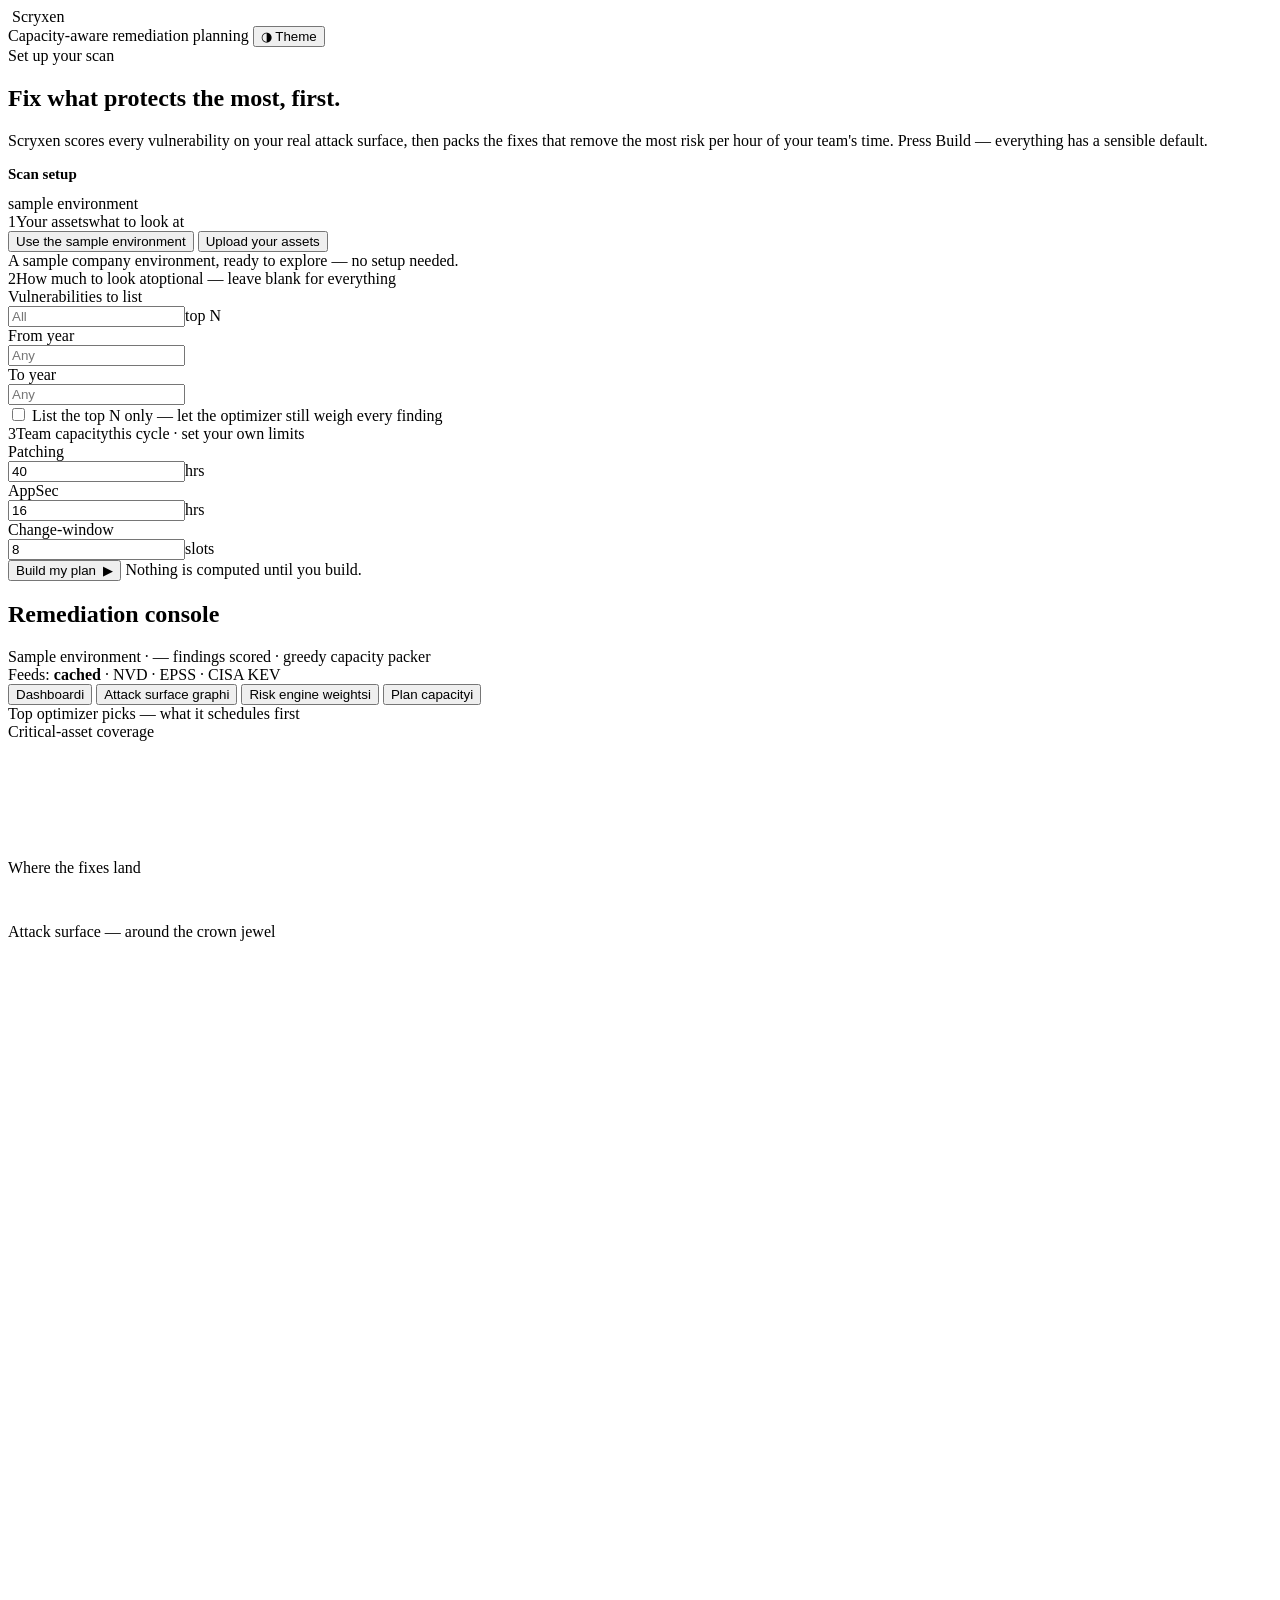
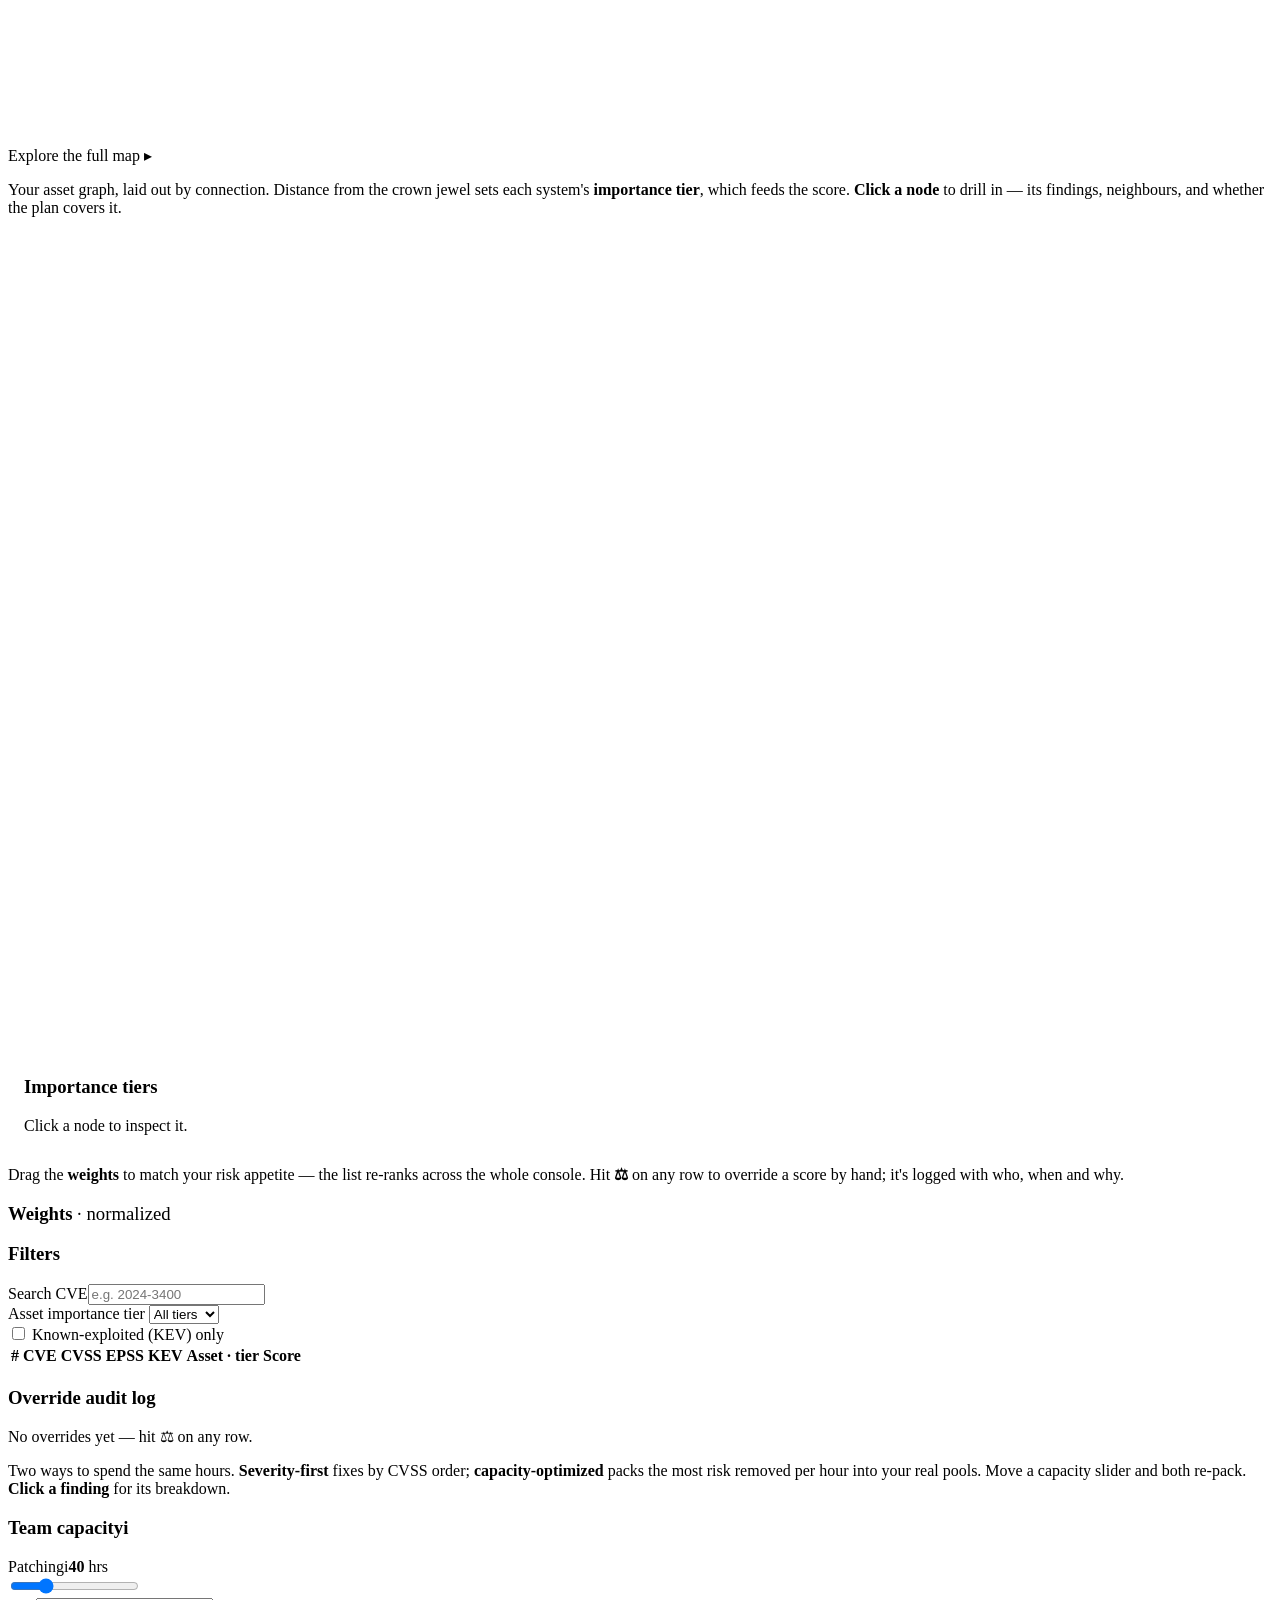
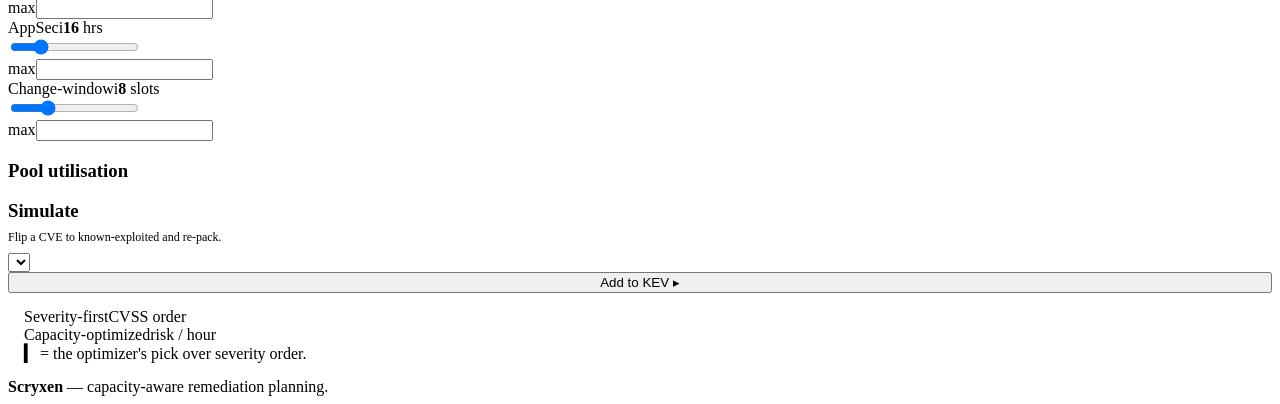
==== commit cfccc08a: "Rebrand the app logo/icon to the planner-compass mark Replace the placeholder compass glyph with a r" ====
--- a/web/index.html
+++ b/web/index.html
@@ -4,18 +4,14 @@
 <meta charset="utf-8">
 <meta name="viewport" content="width=device-width,initial-scale=1">
 <title>Scryxen — Remediation Console</title>
+<link rel="icon" type="image/svg+xml" href="/static/logo.svg">
 <link rel="stylesheet" href="/static/styles.css">
 </head>
 <body>
 
 <div class="topbar"><div class="wrap">
   <div class="brand">
-    <svg class="glyph" viewBox="0 0 32 32" fill="none" aria-hidden="true">
-      <circle cx="16" cy="16" r="13" stroke="var(--accent)" stroke-width="2"/>
-      <circle cx="16" cy="16" r="5.4" stroke="var(--accent)" stroke-width="2"/>
-      <circle cx="16" cy="16" r="1.9" fill="var(--accent)"/>
-      <path d="M16 3v4M16 25v4M3 16h4M25 16h4" stroke="var(--accent)" stroke-width="2" stroke-linecap="round"/>
-    </svg>
+    <img class="glyph" src="/static/logo.svg" alt="" aria-hidden="true">
     Scryxen
   </div>
   <span class="tag">Capacity-aware remediation planning</span>
@@ -23,6 +19,15 @@
   <button class="tbtn" id="editBtn" style="display:none" onclick="showIntake()">◀ Edit scan</button>
   <button class="tbtn" onclick="toggleTheme()" aria-label="Toggle theme"><span id="themeIcon">◑</span> Theme</button>
 </div></div>
+
+<!-- Empty-corpus notice: shown only when the local NVD corpus has not been ingested. -->
+<div id="corpusNotice" style="display:none;background:#7a1f1f;color:#fff;font-size:13px;line-height:1.5">
+  <div class="wrap" style="padding:10px 0">
+    <strong>No local vulnerability corpus found.</strong>
+    Scans read a one-time local copy of the NVD dataset. Build it (a few minutes, once) with
+    <code>py nvd_ingest.py</code>, then reload — or <code>py nvd_ingest.py --update</code> to refresh an existing one.
+  </div>
+</div>
 
 <!-- INTAKE -->
 <section id="intake"><div class="wrap">
